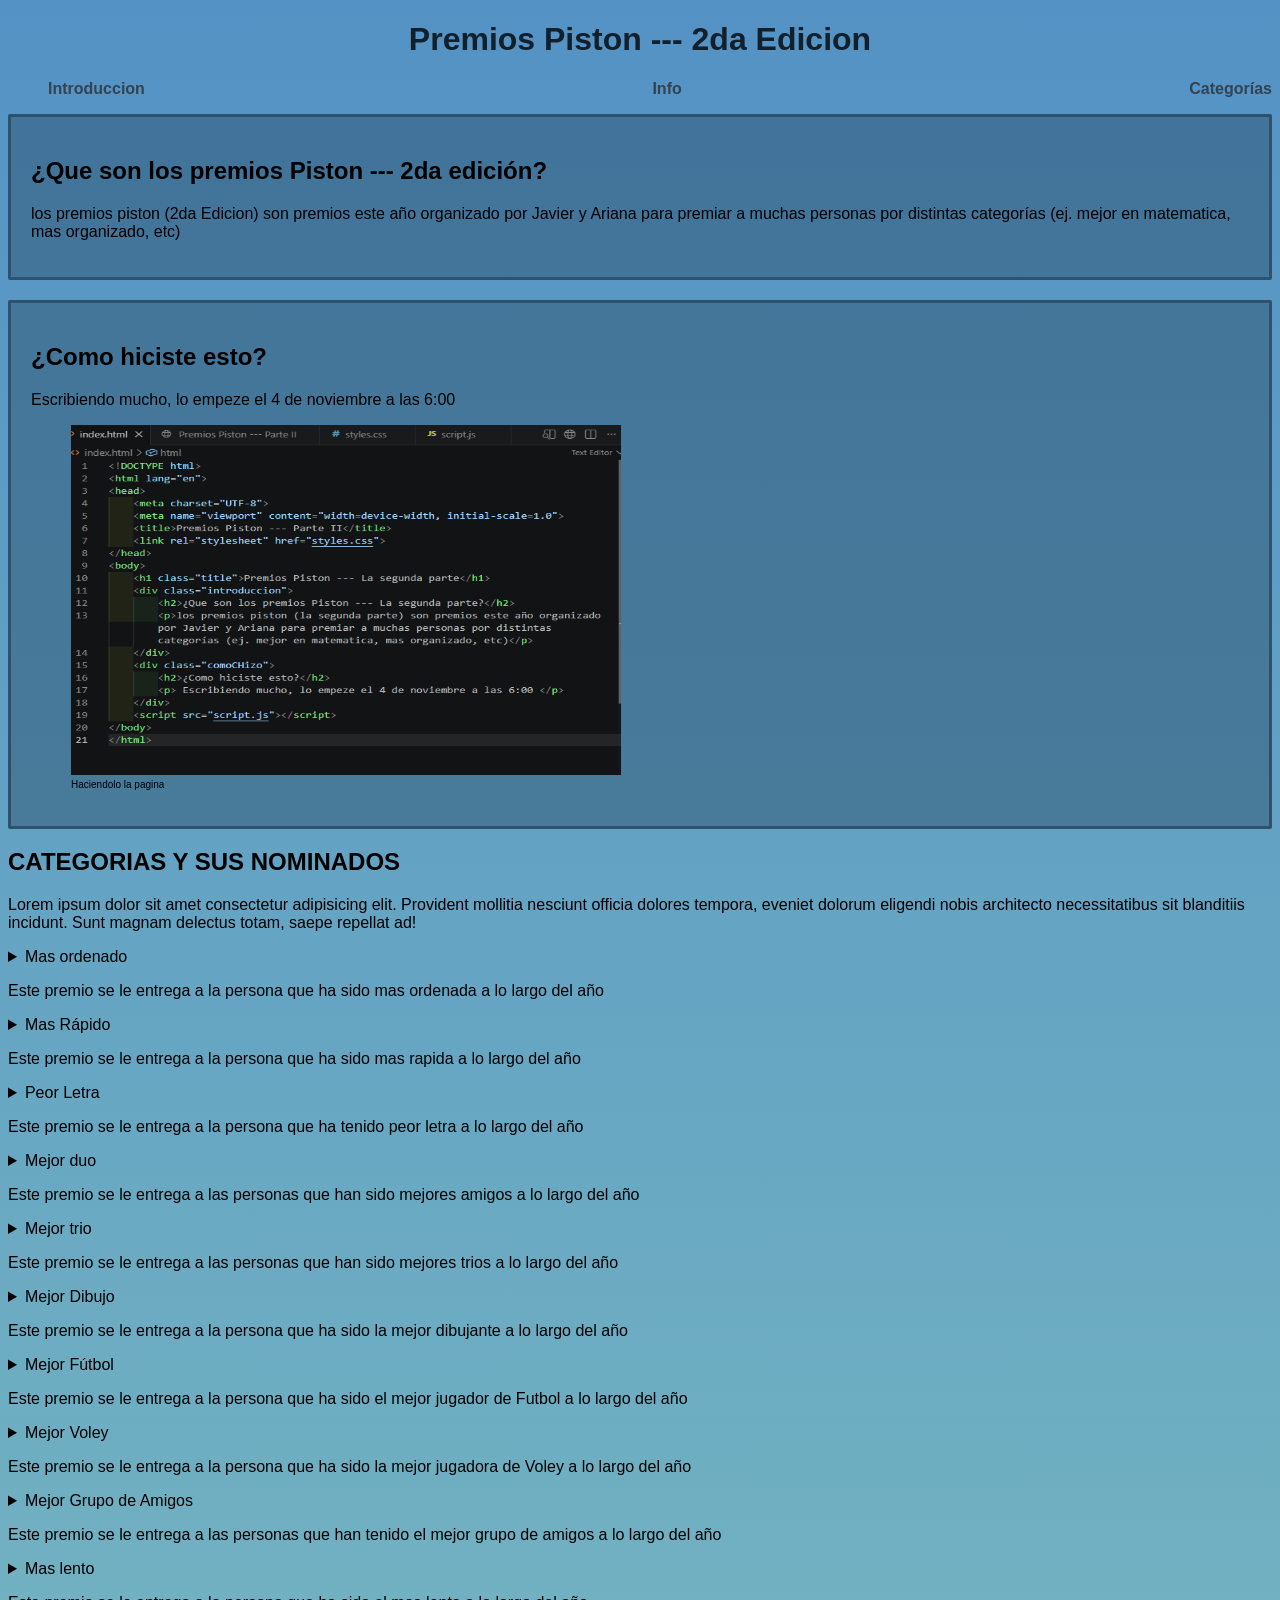
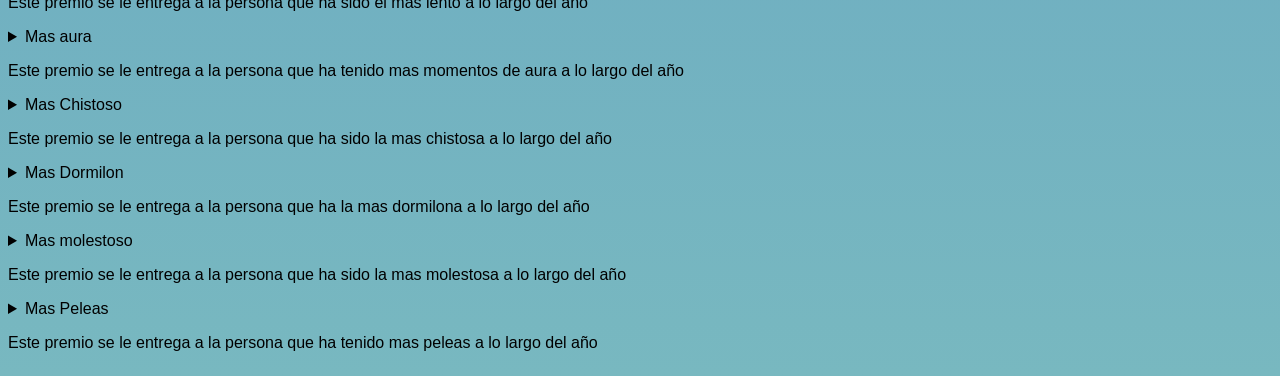
==== index.html @ 98aeb912 "Fix HTML encoding issues in index.html" ====
<!doctype html>
<html lang="en">
  <head>
    <meta charset="UTF-8" />
    <meta name="viewport" content="width=device-width", initial-scale=1.0" />
    <title>Premios Piston --- Parte II</title>
    <link rel="stylesheet" href="styles.css" />
  </head>
  <body>
    <header>
      <h1 class="title">Premios Piston --- 2da Edicion</h1>
      <nav>

    
    <ul class="menu">
      <li><a href="#intro" >Introduccion</a></li>
      <li><a href="#inDiv" >Info</a></li>
      <li><a href="#catNom" >Categorías</a></li>
    </ul>
  </nav>
  </header>
    <section class="introduccion" id="intro">
      <h2 class="subtitle">¿Que son los premios Piston --- 2da edición?</h2>
      <p>
        los premios piston (2da Edicion) son premios este año organizado por
        Javier y Ariana para premiar a muchas personas por distintas categorías
        (ej. mejor en matematica, mas organizado, etc)
      </p>
    </section>
    <section class="infoDiv" id="inDiv">
      <h2 class="subtitle">¿Como hiciste esto?</h2>
      <p>Escribiendo mucho, lo empeze el 4 de noviembre a las 6:00</p>
      <figure>
        <img
          src="fotos/foto1.png"
          width="550px"
          height="350px"
          loading="lazy"
        />
        <figcaption>Haciendolo la pagina</figcaption>
      </figure>
    </section>
    <h2 class="subtitle" id="catNom">CATEGORIAS Y SUS NOMINADOS</h2>
    <section class="categoriasNominados" >
      <p>
        Lorem ipsum dolor sit amet consectetur adipisicing elit. Provident
        mollitia nesciunt officia dolores tempora, eveniet dolorum eligendi
        nobis architecto necessitatibus sit blanditiis incidunt. Sunt magnam
        delectus totam, saepe repellat ad!
      </p>
      <details class="caja-desplegable">
        <summary>Mas ordenado<br> <p class="cajaDesc">Este premio se le entrega a la persona que ha sido mas ordenada a lo largo del año</p></summary>
        
        <div class="contenido-desplegable">
            <p>Nominados:</p>
            <ul>
                <li>Rafael</li>
                <li>Sofia</li>
                <li>Milena</li>
                <li>Fiorela</li>
                <li>Roberto</li>
            </ul>
        </div>
    </details>
    <details class="caja-desplegable">
        <summary>Mas Rápido<br> <p class="cajaDesc">Este premio se le entrega a la persona que ha sido mas rapida a lo largo del año</p></summary>
        
        <div class="contenido-desplegable">
            <p>Nominados:</p>
            <ul>
                <li>Angel (bala)</li>
                <li>Alvaro</li>
                <li>Sanchez</li>
                <li>Noli</li>
            </ul>
        </div>
    </details>
    <details class="caja-desplegable">
        <summary>Peor Letra<br> <p class="cajaDesc">Este premio se le entrega a la persona que ha tenido peor letra a lo largo del año</p></summary>
        
        <div class="contenido-desplegable">
            <p>Nominados:</p>
            <ul>
                <li>Alessando (chino)</li>
                <li>Tavo</li>
            </ul>
        </div>
    </details>
    <details class="caja-desplegable">
        <summary>Mejor duo<br> <p class="cajaDesc">Este premio se le entrega a las personas que han sido mejores amigos a lo largo del año</p></summary>
        
        <div class="contenido-desplegable">
            <p>Duos Nominados:</p>
            <ul>
                <li>Nicole y Kimberly</li>
                <li>Facundo (tengue) y Gallardo (bala)</li>
                <li>Roberto y Emmanuelle (noli)</li>
                <li>Alessandro (chino) y Alvaro</li>
                <li>ALessando y Gustavo (tavo)</li>
                <li>Roberto y Javier</li>
            </ul>
        </div>
    </details>
    <details class="caja-desplegable">
        <summary>Mejor trio<br> <p class="cajaDesc">Este premio se le entrega a las personas que han sido mejores trios a lo largo del año</p></summary>
        
        <div class="contenido-desplegable">
            <p>trios Nominados:</p>
            <ul>
                <li>Facundo (tengue), Gallardo (bala), y Javier (sigma)</li>
                <li>Gustavo (tavo), Vercelli (chongas) y Alessandro (chino)</li>
                <li>Emannuele (noli), Roberto y Javier</li>
                <li>Alessandro (chino) y Alvaro</li>
            </ul>
        </div>
    </details>
    <details class="caja-desplegable">
        <summary>Mejor Dibujo<br> <p class="cajaDesc">Este premio se le entrega a la persona que ha sido la mejor dibujante a lo largo del año</p></summary>
        
        <div class="contenido-desplegable">
            <p>Nominados:</p>
            <ul>
                <li>Sofia</li>
                <li>Emmanuelle (noli)</li>
                <li>Portal</li>
            </ul>
        </div>
    </details>
    <details class="caja-desplegable">
        <summary>Mejor Fútbol<br> <p class="cajaDesc">Este premio se le entrega a la persona que ha sido el mejor jugador de Futbol a lo largo del año</p></summary>
        
        <div class="contenido-desplegable">
            <p>Nominados:</p>
            <ul>
                <li>Alessando (chino)</li>
                <li>Alvaro</li>
                <li>D' Alessio</li>
                <li>Angel (bala)</li>
            </ul>
        </div>
    </details>
    <details class="caja-desplegable">
        <summary>Mejor Voley<br> <p class="cajaDesc">Este premio se le entrega a la persona que ha sido la mejor jugadora de Voley a lo largo del año</p></summary>
        
        <div class="contenido-desplegable">
            <p>Nominados:</p>
            <ul>
                <li>Adubell</li>
                <li>Fabian</li>
                <li>PLACEHOLDER (por añadir...)</li>
            </ul>
        </div>
    </details>
    <details class="caja-desplegable">
        <summary>Mejor Grupo de Amigos<br> <p class="cajaDesc">Este premio se le entrega a las personas que han tenido el mejor grupo de amigos a lo largo del año</p></summary>
        
        <div class="contenido-desplegable">
            <p>Grupos Nominados:</p>
            <ul>
                <li>Los tres y franco (facundo, gallardo, Javier y Franco)</li>
                <li>PLACEHOLDER (por añadir...)</li>
            </ul>
        </div>
    </details>
    <details class="caja-desplegable">
        <summary>Mas lento<br> <p class="cajaDesc">Este premio se le entrega a la persona que ha sido el mas lento a lo largo del año</p></summary>
        
        <div class="contenido-desplegable">
            <p>Nominados:</p>
            <ul>
                <li>Gustavo (tavo)</li>
                <li>Vercelli (chongas)</li>
            </ul>
        </div>
    </details>
    <details class="caja-desplegable">
        <summary>Mas aura<br> <p class="cajaDesc">Este premio se le entrega a la persona que ha tenido mas momentos de aura a lo largo del año</p></summary>
        
        <div class="contenido-desplegable">
            <p>Nominados:</p>
            <ul>
                <li>Nicole</li>
                <li>Facundo (tengue)</li>
                <li>Angel (bala)</li>
                <li>Javier</li>
            </ul>
        </div>
    </details>
    <details class="caja-desplegable">
        <summary>Mas Chistoso<br> <p class="cajaDesc">Este premio se le entrega a la persona que ha sido la mas chistosa a lo largo del año</p></summary>
        
        <div class="contenido-desplegable">
            <p>Nominados:</p>
            <ul>
                <li>Facundo</li>
                <li>Angel (bala)</li>
                <li>Chino</li>
                <li>Javier</li>
                <li>Noli</li>
            </ul>
        </div>
    </details>
    <details class="caja-desplegable">
        <summary>Mas Dormilon<br> <p class="cajaDesc">Este premio se le entrega a la persona que ha la mas dormilona a lo largo del año</p></summary>
        
        <div class="contenido-desplegable">
            <p>Nominados:</p>
            <ul>
                <li>Franco (keke)</li>
                <li>Coca</li>
                <li>Chino</li>
                <li>Alma</li>
            </ul>
        </div>
    </details>
    <details class="caja-desplegable">
        <summary>Mas molestoso<br> <p class="cajaDesc">Este premio se le entrega a la persona que ha sido la mas molestosa a lo largo del año</p></summary>
        
        <div class="contenido-desplegable">
            <p>Nominados:</p>
            <ul>
                <li>Javier</li>
                <li>D' Alessio</li>
                <li>Tavo</li>
            </ul>
        </div>
    </details>
    <details class="caja-desplegable">
        <summary>Mas Peleas<br> <p class="cajaDesc">Este premio se le entrega a la persona que ha tenido mas peleas a lo largo del año</p></summary>
        
        <div class="contenido-desplegable">
            <p>Nominados:</p>
            <ul>
                <li>Chino y tavo</li>
                <li>....</li>
            </ul>
        </div>
    </details>
    </section>
    <script src="script.js"></script>
  </body>
</html>
---- styles.css ----
body {
    background: linear-gradient(#5492c5, #78b8c0);
        font-family: sans-serif;
}

h1 {
    color: #12202b;
    text-align: center;
}


.introduccion {
    background-color:#32587788 ;
    padding: 20px;
    border: #2e526d solid 3px;
    border-radius: 2px;
}

.infoDiv {
    background-color:#32587788 ;
    padding: 20px;
    border: #2e526d solid 3px;
    border-radius: 2px;
    margin-top: 20px;
}

.infoDiv * figcaption {
    font-size: 10px;
}

.subtitle {
    font-weight:800;
}

.menu, a {
    display: flex;
    justify-content: space-between;
    text-decoration: none;
    list-style: none;
    color: #334350;
    font-weight: 700;
}
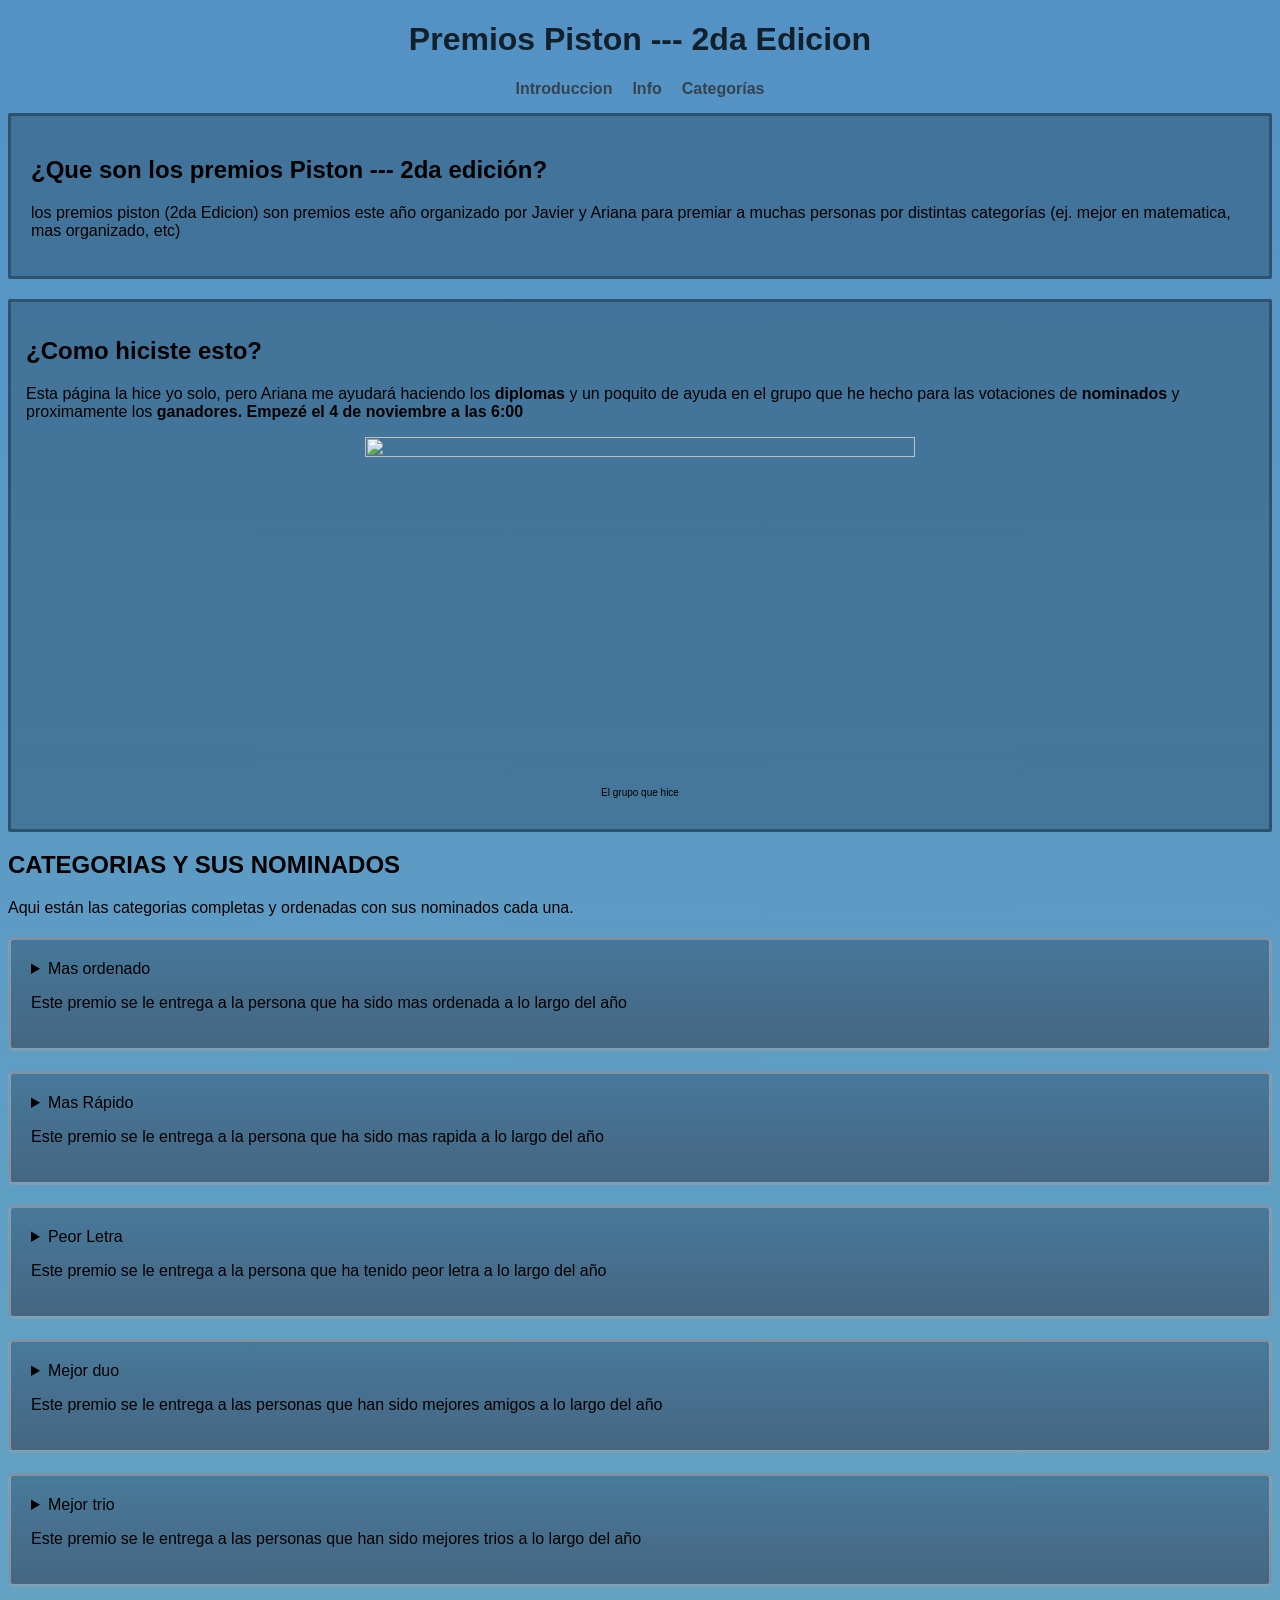
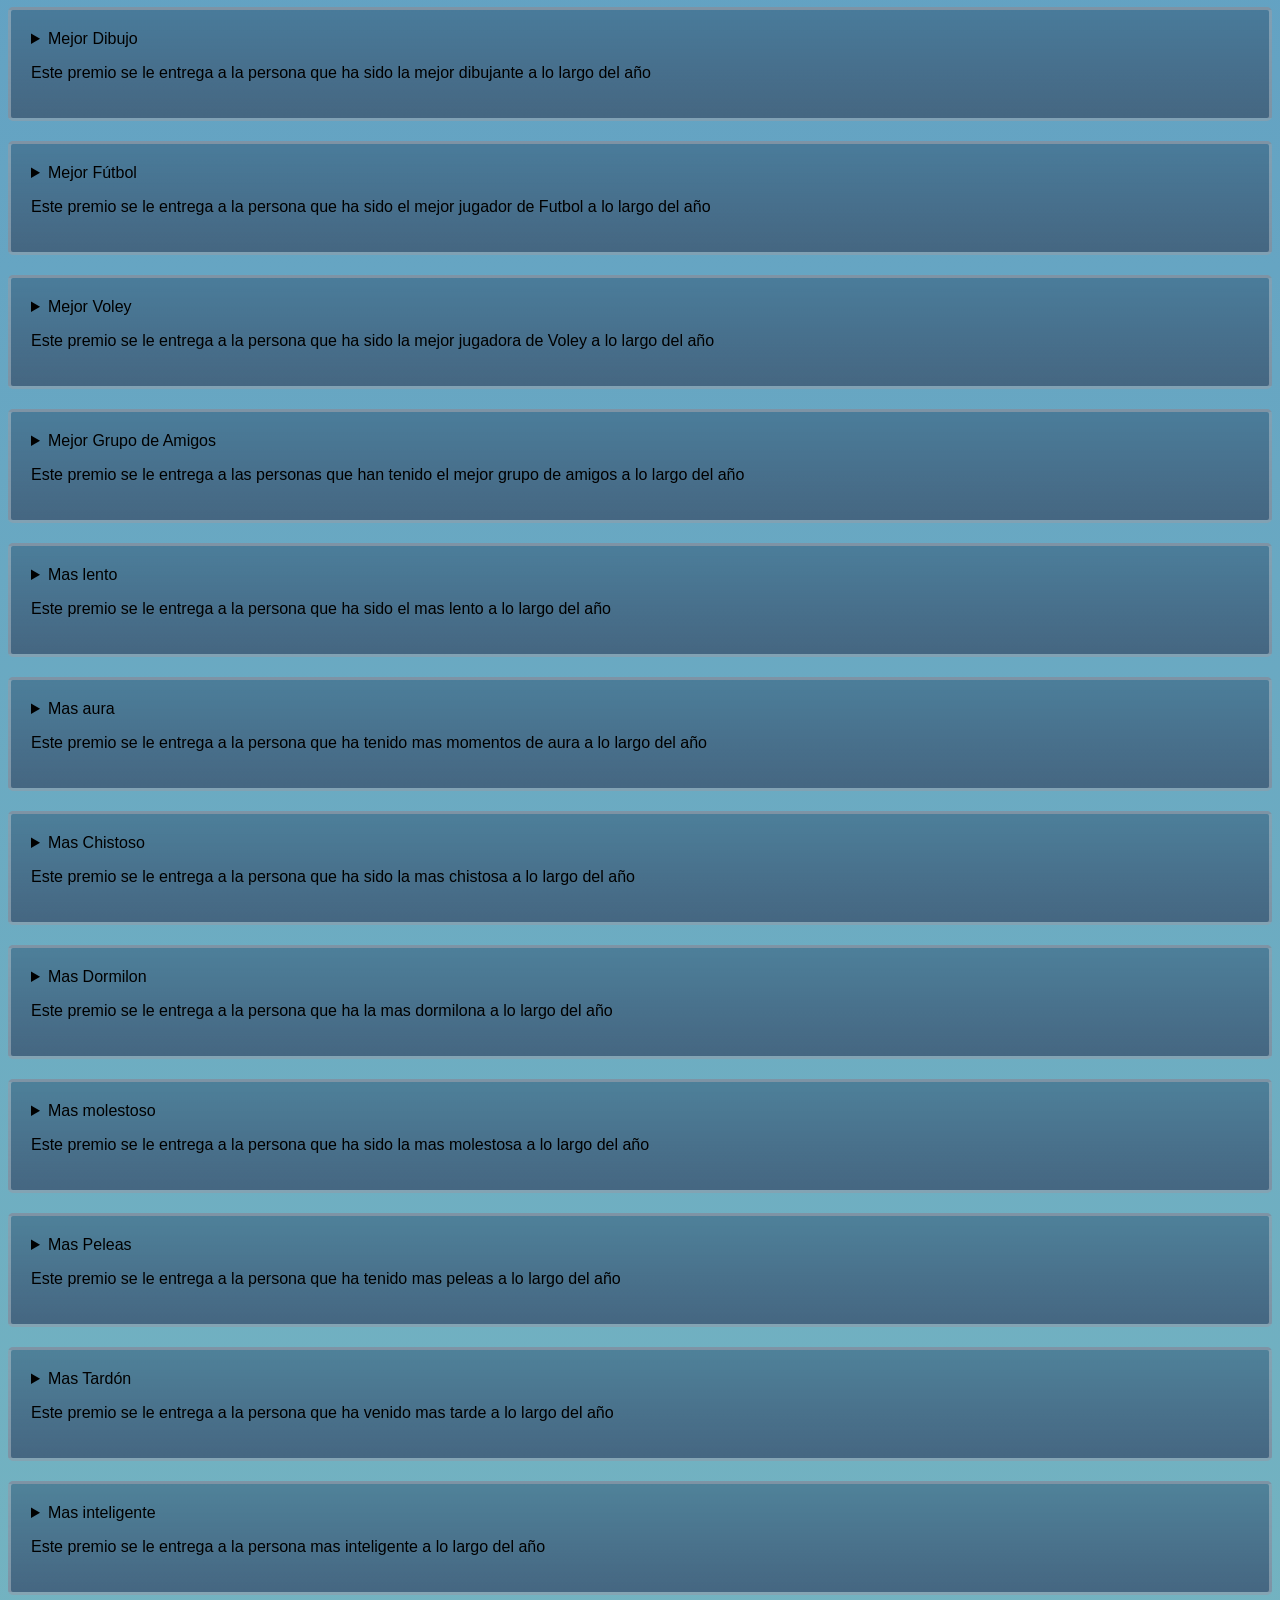
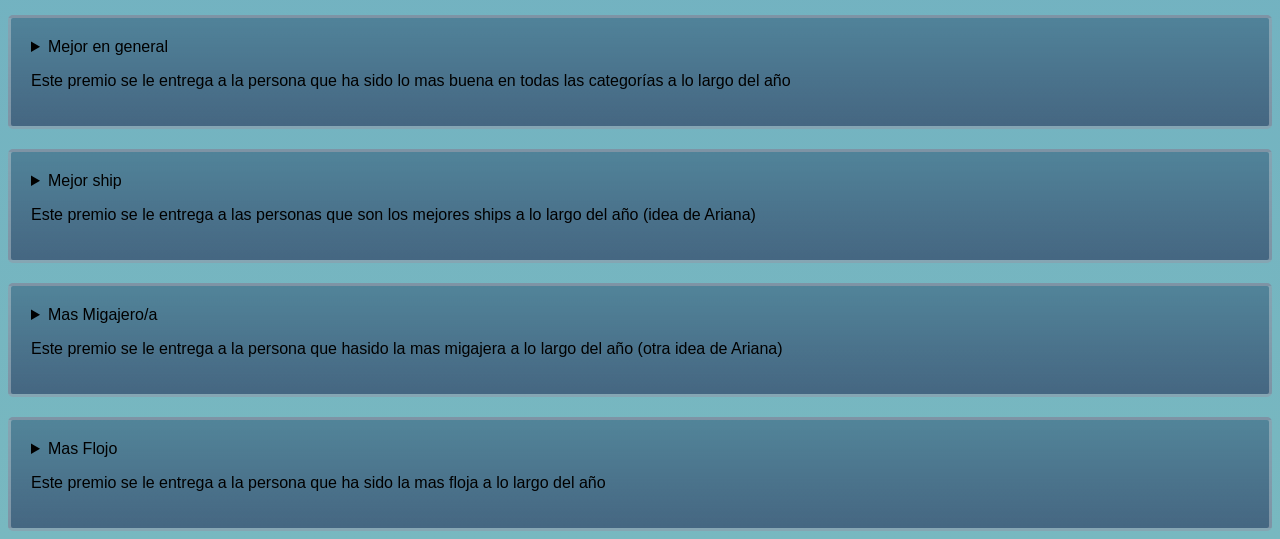
==== commit a176613f: "Expand HTML structure for awards and nominees The HTML structure has been significantly expanded to " ====
--- a/index.html
+++ b/index.html
@@ -2,23 +2,20 @@
 <html lang="en">
   <head>
     <meta charset="UTF-8" />
-    <meta name="viewport" content="width=device-width", initial-scale=1.0" />
+    <meta name="viewport" content="width=device-width, initial-scale=1.0" />
     <title>Premios Piston --- Parte II</title>
     <link rel="stylesheet" href="styles.css" />
   </head>
   <body>
     <header>
-      <h1 class="title">Premios Piston --- 2da Edicion</h1>
+      <h1 class="title">Premios Piston --- 2da Edicion</h1>    </header>
       <nav>
-
-    
-    <ul class="menu">
-      <li><a href="#intro" >Introduccion</a></li>
-      <li><a href="#inDiv" >Info</a></li>
-      <li><a href="#catNom" >Categorías</a></li>
-    </ul>
-  </nav>
-  </header>
+        <ul class="menu">
+          <li><a href="#intro">Introduccion</a></li>
+          <li><a href="#inDiv">Info</a></li>
+          <li><a href="#catNom">Categorías</a></li>
+        </ul>
+      </nav>
     <section class="introduccion" id="intro">
       <h2 class="subtitle">¿Que son los premios Piston --- 2da edición?</h2>
       <p>
@@ -29,213 +26,429 @@
     </section>
     <section class="infoDiv" id="inDiv">
       <h2 class="subtitle">¿Como hiciste esto?</h2>
-      <p>Escribiendo mucho, lo empeze el 4 de noviembre a las 6:00</p>
+      <p>
+        Esta página la hice yo solo, pero Ariana me ayudará haciendo los
+        <strong>diplomas</strong> y un poquito de ayuda en el grupo que he hecho
+        para las votaciones de <strong>nominados</strong> y proximamente los
+        <strong>ganadores. Empezé el 4 de noviembre a las 6:00</strong>
+      </p>
       <figure>
         <img
-          src="fotos/foto1.png"
+          src="fotos/fotoWasap.png"
           width="550px"
           height="350px"
           loading="lazy"
         />
-        <figcaption>Haciendolo la pagina</figcaption>
+        <figcaption>El grupo que hice</figcaption>
       </figure>
     </section>
     <h2 class="subtitle" id="catNom">CATEGORIAS Y SUS NOMINADOS</h2>
-    <section class="categoriasNominados" >
+    <section class="categoriasNominados">
       <p>
-        Lorem ipsum dolor sit amet consectetur adipisicing elit. Provident
-        mollitia nesciunt officia dolores tempora, eveniet dolorum eligendi
-        nobis architecto necessitatibus sit blanditiis incidunt. Sunt magnam
-        delectus totam, saepe repellat ad!
+        Aqui están las categorias completas y ordenadas con sus nominados cada
+        una.
       </p>
       <details class="caja-desplegable">
-        <summary>Mas ordenado<br> <p class="cajaDesc">Este premio se le entrega a la persona que ha sido mas ordenada a lo largo del año</p></summary>
-        
-        <div class="contenido-desplegable">
-            <p>Nominados:</p>
-            <ul>
-                <li>Rafael</li>
-                <li>Sofia</li>
-                <li>Milena</li>
-                <li>Fiorela</li>
-                <li>Roberto</li>
-            </ul>
-        </div>
-    </details>
-    <details class="caja-desplegable">
-        <summary>Mas Rápido<br> <p class="cajaDesc">Este premio se le entrega a la persona que ha sido mas rapida a lo largo del año</p></summary>
-        
-        <div class="contenido-desplegable">
-            <p>Nominados:</p>
-            <ul>
-                <li>Angel (bala)</li>
-                <li>Alvaro</li>
-                <li>Sanchez</li>
-                <li>Noli</li>
-            </ul>
-        </div>
-    </details>
-    <details class="caja-desplegable">
-        <summary>Peor Letra<br> <p class="cajaDesc">Este premio se le entrega a la persona que ha tenido peor letra a lo largo del año</p></summary>
-        
-        <div class="contenido-desplegable">
-            <p>Nominados:</p>
-            <ul>
-                <li>Alessando (chino)</li>
-                <li>Tavo</li>
-            </ul>
-        </div>
-    </details>
-    <details class="caja-desplegable">
-        <summary>Mejor duo<br> <p class="cajaDesc">Este premio se le entrega a las personas que han sido mejores amigos a lo largo del año</p></summary>
-        
-        <div class="contenido-desplegable">
-            <p>Duos Nominados:</p>
-            <ul>
-                <li>Nicole y Kimberly</li>
-                <li>Facundo (tengue) y Gallardo (bala)</li>
-                <li>Roberto y Emmanuelle (noli)</li>
-                <li>Alessandro (chino) y Alvaro</li>
-                <li>ALessando y Gustavo (tavo)</li>
-                <li>Roberto y Javier</li>
-            </ul>
-        </div>
-    </details>
-    <details class="caja-desplegable">
-        <summary>Mejor trio<br> <p class="cajaDesc">Este premio se le entrega a las personas que han sido mejores trios a lo largo del año</p></summary>
-        
-        <div class="contenido-desplegable">
-            <p>trios Nominados:</p>
-            <ul>
-                <li>Facundo (tengue), Gallardo (bala), y Javier (sigma)</li>
-                <li>Gustavo (tavo), Vercelli (chongas) y Alessandro (chino)</li>
-                <li>Emannuele (noli), Roberto y Javier</li>
-                <li>Alessandro (chino) y Alvaro</li>
-            </ul>
-        </div>
-    </details>
-    <details class="caja-desplegable">
-        <summary>Mejor Dibujo<br> <p class="cajaDesc">Este premio se le entrega a la persona que ha sido la mejor dibujante a lo largo del año</p></summary>
-        
-        <div class="contenido-desplegable">
-            <p>Nominados:</p>
-            <ul>
-                <li>Sofia</li>
-                <li>Emmanuelle (noli)</li>
-                <li>Portal</li>
-            </ul>
-        </div>
-    </details>
-    <details class="caja-desplegable">
-        <summary>Mejor Fútbol<br> <p class="cajaDesc">Este premio se le entrega a la persona que ha sido el mejor jugador de Futbol a lo largo del año</p></summary>
-        
-        <div class="contenido-desplegable">
-            <p>Nominados:</p>
-            <ul>
-                <li>Alessando (chino)</li>
-                <li>Alvaro</li>
-                <li>D' Alessio</li>
-                <li>Angel (bala)</li>
-            </ul>
-        </div>
-    </details>
-    <details class="caja-desplegable">
-        <summary>Mejor Voley<br> <p class="cajaDesc">Este premio se le entrega a la persona que ha sido la mejor jugadora de Voley a lo largo del año</p></summary>
-        
-        <div class="contenido-desplegable">
-            <p>Nominados:</p>
-            <ul>
-                <li>Adubell</li>
-                <li>Fabian</li>
-                <li>PLACEHOLDER (por añadir...)</li>
-            </ul>
-        </div>
-    </details>
-    <details class="caja-desplegable">
-        <summary>Mejor Grupo de Amigos<br> <p class="cajaDesc">Este premio se le entrega a las personas que han tenido el mejor grupo de amigos a lo largo del año</p></summary>
-        
-        <div class="contenido-desplegable">
-            <p>Grupos Nominados:</p>
-            <ul>
-                <li>Los tres y franco (facundo, gallardo, Javier y Franco)</li>
-                <li>PLACEHOLDER (por añadir...)</li>
-            </ul>
-        </div>
-    </details>
-    <details class="caja-desplegable">
-        <summary>Mas lento<br> <p class="cajaDesc">Este premio se le entrega a la persona que ha sido el mas lento a lo largo del año</p></summary>
-        
-        <div class="contenido-desplegable">
-            <p>Nominados:</p>
-            <ul>
-                <li>Gustavo (tavo)</li>
-                <li>Vercelli (chongas)</li>
-            </ul>
-        </div>
-    </details>
-    <details class="caja-desplegable">
-        <summary>Mas aura<br> <p class="cajaDesc">Este premio se le entrega a la persona que ha tenido mas momentos de aura a lo largo del año</p></summary>
-        
-        <div class="contenido-desplegable">
-            <p>Nominados:</p>
-            <ul>
-                <li>Nicole</li>
-                <li>Facundo (tengue)</li>
-                <li>Angel (bala)</li>
-                <li>Javier</li>
-            </ul>
-        </div>
-    </details>
-    <details class="caja-desplegable">
-        <summary>Mas Chistoso<br> <p class="cajaDesc">Este premio se le entrega a la persona que ha sido la mas chistosa a lo largo del año</p></summary>
-        
-        <div class="contenido-desplegable">
-            <p>Nominados:</p>
-            <ul>
-                <li>Facundo</li>
-                <li>Angel (bala)</li>
-                <li>Chino</li>
-                <li>Javier</li>
-                <li>Noli</li>
-            </ul>
-        </div>
-    </details>
-    <details class="caja-desplegable">
-        <summary>Mas Dormilon<br> <p class="cajaDesc">Este premio se le entrega a la persona que ha la mas dormilona a lo largo del año</p></summary>
-        
-        <div class="contenido-desplegable">
-            <p>Nominados:</p>
-            <ul>
-                <li>Franco (keke)</li>
-                <li>Coca</li>
-                <li>Chino</li>
-                <li>Alma</li>
-            </ul>
-        </div>
-    </details>
-    <details class="caja-desplegable">
-        <summary>Mas molestoso<br> <p class="cajaDesc">Este premio se le entrega a la persona que ha sido la mas molestosa a lo largo del año</p></summary>
-        
-        <div class="contenido-desplegable">
-            <p>Nominados:</p>
-            <ul>
-                <li>Javier</li>
-                <li>D' Alessio</li>
-                <li>Tavo</li>
-            </ul>
-        </div>
-    </details>
-    <details class="caja-desplegable">
-        <summary>Mas Peleas<br> <p class="cajaDesc">Este premio se le entrega a la persona que ha tenido mas peleas a lo largo del año</p></summary>
-        
-        <div class="contenido-desplegable">
-            <p>Nominados:</p>
-            <ul>
-                <li>Chino y tavo</li>
-                <li>....</li>
-            </ul>
-        </div>
-    </details>
+        <summary>
+          Mas ordenado<br />
+          <p class="cajaDesc">
+            Este premio se le entrega a la persona que ha sido mas ordenada a lo
+            largo del año
+          </p>
+        </summary>
+
+        <div class="contenido-desplegable">
+          <p class="nomSub">Nominados:</p>
+          <ul>
+            <li>Rafael</li>
+            <li>Sofia</li>
+            <li>Milena</li>
+            <li>Fiorela</li>
+            <li>Roberto</li>
+          </ul>
+        </div>
+      </details>
+      <details class="caja-desplegable">
+        <summary>
+          Mas Rápido<br />
+          <p class="cajaDesc">
+            Este premio se le entrega a la persona que ha sido mas rapida a lo
+            largo del año
+          </p>
+        </summary>
+
+        <div class="contenido-desplegable">
+          <p class="nomSub">Nominados:</p>
+          <ul>
+            <li>Angel (bala)</li>
+            <li>Alvaro</li>
+            <li>Sanchez</li>
+            <li>Noli</li>
+          </ul>
+        </div>
+      </details>
+      <details class="caja-desplegable">
+        <summary>
+          Peor Letra<br />
+          <p class="cajaDesc">
+            Este premio se le entrega a la persona que ha tenido peor letra a lo
+            largo del año
+          </p>
+        </summary>
+
+        <div class="contenido-desplegable">
+          <p class="nomSub">Nominados:</p>
+          <ul>
+            <li>Alessando (chino)</li>
+            <li>Tavo</li>
+          </ul>
+        </div>
+      </details>
+      <details class="caja-desplegable">
+        <summary>
+          Mejor duo<br />
+          <p class="cajaDesc">
+            Este premio se le entrega a las personas que han sido mejores amigos
+            a lo largo del año
+          </p>
+        </summary>
+
+        <div class="contenido-desplegable">
+          <p class="nomSub">Duos Nominados:</p>
+          <ul>
+            <li>Nicole y Kimberly</li>
+            <li>Facundo (tengue) y Gallardo (bala)</li>
+            <li>Roberto y Emmanuelle (noli)</li>
+            <li>Alessandro (chino) y Alvaro</li>
+            <li>ALessando y Gustavo (tavo)</li>
+            <li>Roberto y Javier</li>
+          </ul>
+        </div>
+      </details>
+      <details class="caja-desplegable">
+        <summary>
+          Mejor trio<br />
+          <p class="cajaDesc">
+            Este premio se le entrega a las personas que han sido mejores trios
+            a lo largo del año
+          </p>
+        </summary>
+
+        <div class="contenido-desplegable">
+          <p class="nomSub">trios Nominados:</p>
+          <ul>
+            <li>Facundo (tengue), Gallardo (bala), y Javier (sigma)</li>
+            <li>Gustavo (tavo), Vercelli (chongas) y Alessandro (chino)</li>
+            <li>Emannuele (noli), Roberto y Javier</li>
+            <li>Alessandro (chino) y Alvaro</li>
+          </ul>
+        </div>
+      </details>
+      <details class="caja-desplegable">
+        <summary>
+          Mejor Dibujo<br />
+          <p class="cajaDesc">
+            Este premio se le entrega a la persona que ha sido la mejor
+            dibujante a lo largo del año
+          </p>
+        </summary>
+
+        <div class="contenido-desplegable">
+          <p class="nomSub">Nominados:</p>
+          <ul>
+            <li>Sofia</li>
+            <li>Emmanuelle (noli)</li>
+            <li>Portal</li>
+          </ul>
+        </div>
+      </details>
+      <details class="caja-desplegable">
+        <summary>
+          Mejor Fútbol<br />
+          <p class="cajaDesc">
+            Este premio se le entrega a la persona que ha sido el mejor jugador
+            de Futbol a lo largo del año
+          </p>
+        </summary>
+
+        <div class="contenido-desplegable">
+          <p class="nomSub">Nominados:</p>
+          <ul>
+            <li>Alessando (chino)</li>
+            <li>Alvaro</li>
+            <li>D' Alessio</li>
+            <li>Angel (bala)</li>
+          </ul>
+        </div>
+      </details>
+      <details class="caja-desplegable">
+        <summary>
+          Mejor Voley<br />
+          <p class="cajaDesc">
+            Este premio se le entrega a la persona que ha sido la mejor jugadora
+            de Voley a lo largo del año
+          </p>
+        </summary>
+
+        <div class="contenido-desplegable">
+          <p class="nomSub">Nominados:</p>
+          <ul>
+            <li>Adubell</li>
+            <li>Fabian</li>
+            <li>PLACEHOLDER (por añadir...)</li>
+          </ul>
+        </div>
+      </details>
+      <details class="caja-desplegable">
+        <summary>
+          Mejor Grupo de Amigos<br />
+          <p class="cajaDesc">
+            Este premio se le entrega a las personas que han tenido el mejor
+            grupo de amigos a lo largo del año
+          </p>
+        </summary>
+
+        <div class="contenido-desplegable">
+          <p class="nomSub">Grupos Nominados:</p>
+          <ul>
+            <li>Los tres y franco (facundo, gallardo, Javier y Franco)</li>
+            <li>PLACEHOLDER (por añadir...)</li>
+          </ul>
+        </div>
+      </details>
+      <details class="caja-desplegable">
+        <summary>
+          Mas lento<br />
+          <p class="cajaDesc">
+            Este premio se le entrega a la persona que ha sido el mas lento a lo
+            largo del año
+          </p>
+        </summary>
+
+        <div class="contenido-desplegable">
+          <p class="nomSub">Nominados:</p>
+          <ul>
+            <li>Gustavo (tavo)</li>
+            <li>Vercelli (chongas)</li>
+          </ul>
+        </div>
+      </details>
+      <details class="caja-desplegable">
+        <summary>
+          Mas aura<br />
+          <p class="cajaDesc">
+            Este premio se le entrega a la persona que ha tenido mas momentos de
+            aura a lo largo del año
+          </p>
+        </summary>
+
+        <div class="contenido-desplegable">
+          <p class="nomSub">Nominados:</p>
+          <ul>
+            <li>Nicole</li>
+            <li>Facundo (tengue)</li>
+            <li>Angel (bala)</li>
+            <li>Javier</li>
+          </ul>
+        </div>
+      </details>
+      <details class="caja-desplegable">
+        <summary>
+          Mas Chistoso<br />
+          <p class="cajaDesc">
+            Este premio se le entrega a la persona que ha sido la mas chistosa a
+            lo largo del año
+          </p>
+        </summary>
+
+        <div class="contenido-desplegable">
+          <p class="nomSub">Nominados:</p>
+          <ul>
+            <li>Facundo</li>
+            <li>Angel (bala)</li>
+            <li>Chino</li>
+            <li>Javier</li>
+            <li>Noli</li>
+          </ul>
+        </div>
+      </details>
+      <details class="caja-desplegable">
+        <summary>
+          Mas Dormilon<br />
+          <p class="cajaDesc">
+            Este premio se le entrega a la persona que ha la mas dormilona a lo
+            largo del año
+          </p>
+        </summary>
+
+        <div class="contenido-desplegable">
+          <p class="nomSub">Nominados:</p>
+          <ul>
+            <li>Franco (keke)</li>
+            <li>Coca</li>
+            <li>Chino</li>
+            <li>Alma</li>
+          </ul>
+        </div>
+      </details>
+      <details class="caja-desplegable">
+        <summary>
+          Mas molestoso<br />
+          <p class="cajaDesc">
+            Este premio se le entrega a la persona que ha sido la mas molestosa
+            a lo largo del año
+          </p>
+        </summary>
+
+        <div class="contenido-desplegable">
+          <p class="nomSub">Nominados:</p>
+          <ul>
+            <li>Javier</li>
+            <li>D' Alessio</li>
+          </ul>
+        </div>
+      </details>
+      <details class="caja-desplegable">
+        <summary>
+          Mas Peleas<br />
+          <p class="cajaDesc">
+            Este premio se le entrega a la persona que ha tenido mas peleas a lo
+            largo del año
+          </p>
+        </summary>
+
+        <div class="contenido-desplegable">
+          <p class="nomSub">Nominados:</p>
+          <ul>
+            <li>Chino y tavo</li>
+            <li>....</li>
+          </ul>
+        </div>
+      </details>
+      <details class="caja-desplegable">
+        <summary>
+          Mas Tardón<br />
+          <p class="cajaDesc">
+            Este premio se le entrega a la persona que ha venido mas tarde a lo
+            largo del año
+          </p>
+        </summary>
+
+        <div class="contenido-desplegable">
+          <p class="nomSub">Nominados:</p>
+          <ul>
+            <li>Nicole</li>
+            <li>Luana</li>
+          </ul>
+        </div>
+      </details>
+
+      <details class="caja-desplegable">
+        <summary>
+          Mas inteligente<br />
+          <p class="cajaDesc">
+            Este premio se le entrega a la persona mas inteligente a lo
+            largo del año
+          </p>
+        </summary>
+
+        <div class="contenido-desplegable">
+          <p class="nomSub">Nominados:</p>
+          <ul>
+            <li>Facundo</li>
+            <li>Fiorela</li>
+            <li>Rafael</li>
+            <li>Milena</li>
+            <li>Javier</li>
+          </ul>
+        </div>
+      </details>
+
+      <details class="caja-desplegable">
+        <summary>
+          Mejor en general<br />
+          <p class="cajaDesc">
+            Este premio se le entrega a la persona que ha sido lo mas buena en todas las categorías a lo
+            largo del año
+          </p>
+        </summary>
+
+        <div class="contenido-desplegable">
+          <p class="nomSub">Nominados:</p>
+          <ul>
+            <li>Fiorela</li>
+            <li>Rafael</li>
+            <li>Angel (bala)</li>
+            <li>Facundo</li>
+            <li>Milena</li>
+            <li>Roberto</li>
+            <li>Noli</li>
+            <li>Chongas</li>
+            <li>Chino</li>
+            <li>Javier</li>
+            <li>Alma</li>
+          </ul>
+        </div>
+      </details>
+
+      <details class="caja-desplegable">
+        <summary>
+          Mejor ship<br />
+          <p class="cajaDesc">
+            Este premio se le entrega a las personas que son los mejores ships a lo
+            largo del año (idea de Ariana)
+          </p>
+        </summary>
+
+        <div class="contenido-desplegable">
+          <p class="nomSub">Nominados:</p>
+          <ul>
+            <li>Javier y Nicole</li>
+            <li>Alma y Tavo</li>
+            <li>Franco y Estrella</li>
+            <li>Fiorela y Bala</li>
+          </ul>
+        </div>
+      </details>
+
+      <details class="caja-desplegable">
+        <summary>
+          Mas Migajero/a<br />
+          <p class="cajaDesc">
+            Este premio se le entrega a la persona que hasido la mas migajera a lo
+            largo del año (otra idea de Ariana)
+          </p>
+        </summary>
+
+        <div class="contenido-desplegable">
+          <p class="nomSub">Nominados:</p>
+          <ul>
+            <li>Ariana</li>
+            <li>Alvaro</li>
+            <li>Bala</li>
+          </ul>
+        </div>
+      </details>
+
+      <details class="caja-desplegable">
+        <summary>
+          Mas Flojo<br />
+          <p class="cajaDesc">
+            Este premio se le entrega a la persona que ha sido la mas floja a lo
+            largo del año
+          </p>
+        </summary>
+
+        <div class="contenido-desplegable">
+          <p class="nomSub">Nominados:</p>
+          <ul>
+            <li>Nicole</li>
+            <li>Coca</li>
+            <li>Franco</li>
+            <li>Tavo</li>
+          </ul>
+        </div>
+      </details>
     </section>
     <script src="script.js"></script>
   </body>
--- a/styles.css
+++ b/styles.css
@@ -18,11 +18,16 @@
 
 .infoDiv {
     background-color:#32587788 ;
-    padding: 20px;
+    padding: 15px;
     border: #2e526d solid 3px;
     border-radius: 2px;
     margin-top: 20px;
 }
+
+.infoDiv figure {
+    text-align: center;
+}
+
 
 .infoDiv * figcaption {
     font-size: 10px;
@@ -34,9 +39,31 @@
 
 .menu, a {
     display: flex;
-    justify-content: space-between;
     text-decoration: none;
     list-style: none;
     color: #334350;
     font-weight: 700;
 }
+
+.menu {
+    display: flex;
+    justify-content:center;
+    flex-wrap: wrap;
+    gap: 20px;
+    padding: 0;
+    margin: 15px 0;
+}
+
+img {
+    max-inline-size: 100%;
+    block-size: auto;
+}
+
+.caja-desplegable {
+    padding: 20px;
+    background: linear-gradient(#32587788, #456681);
+    border: #e2e2e25d, solid, 3px;
+    border-radius: 5px;
+    margin-top: 20px;
+}
+
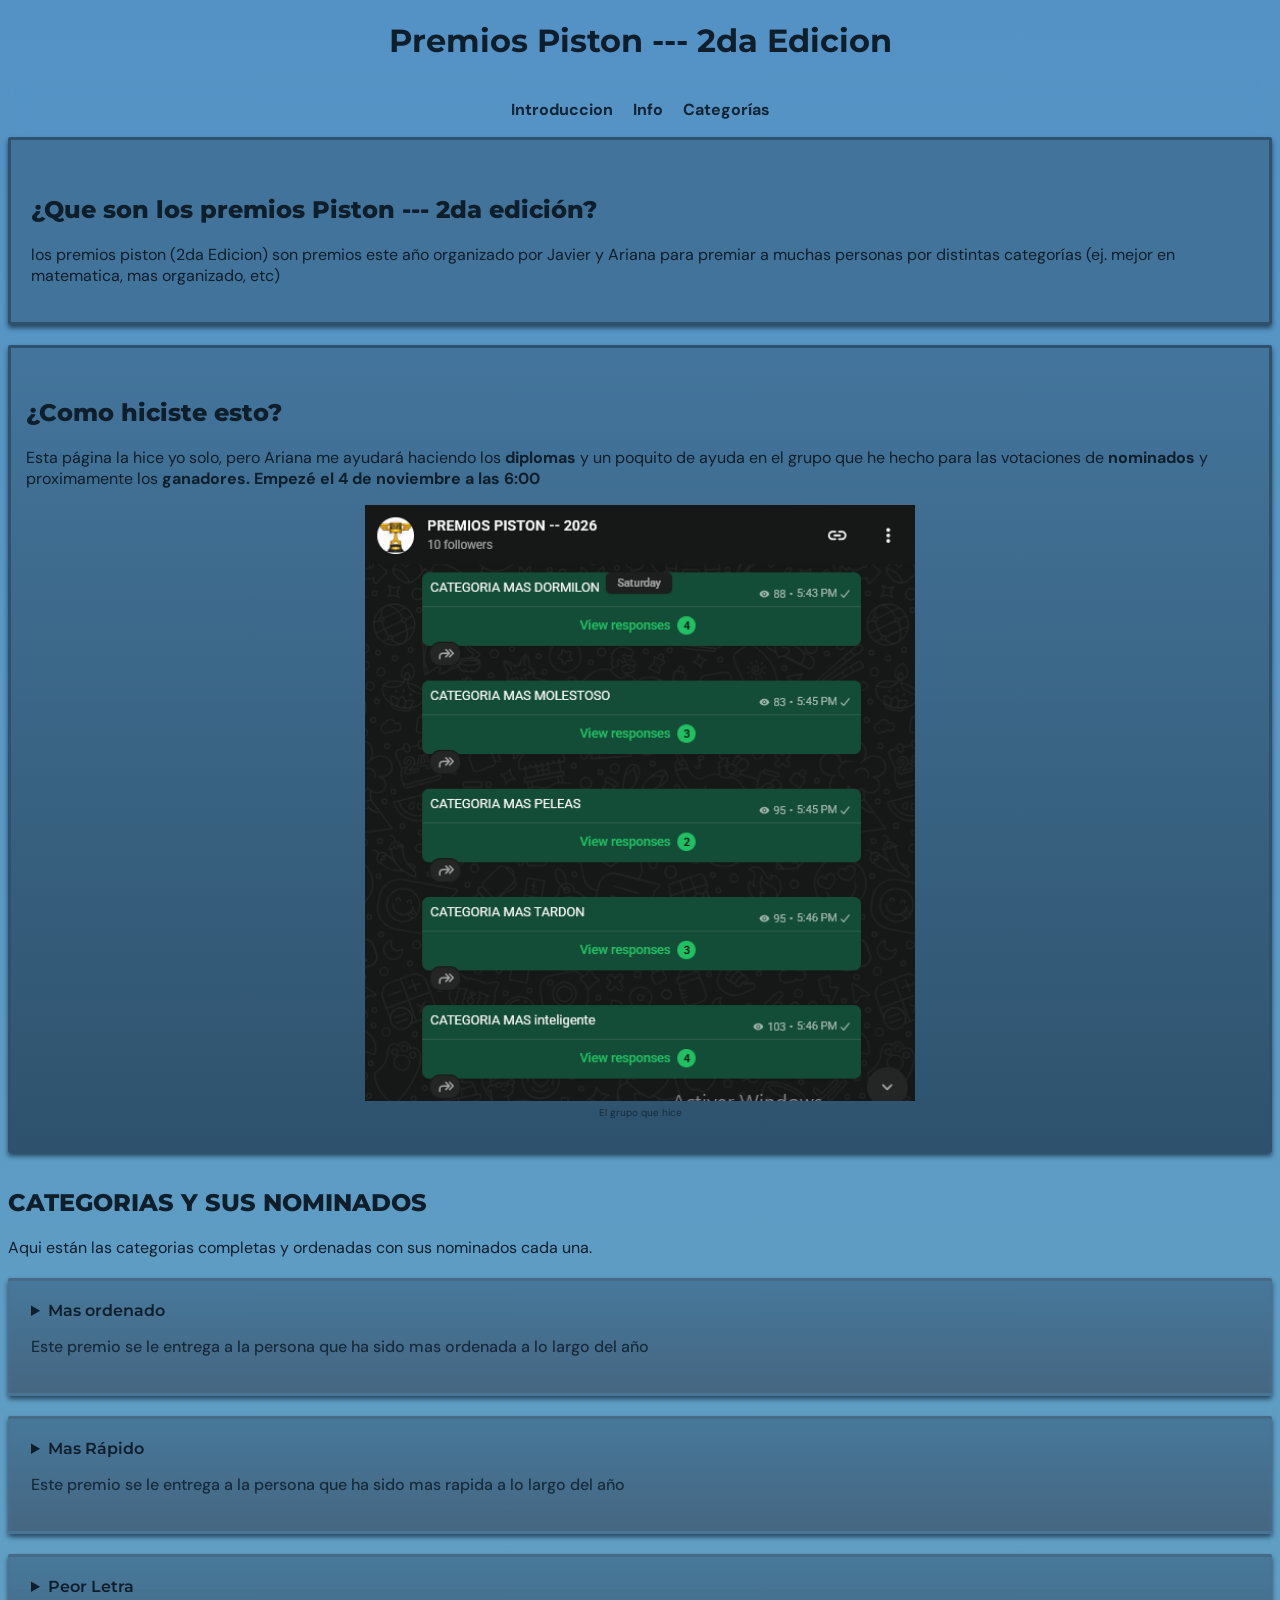
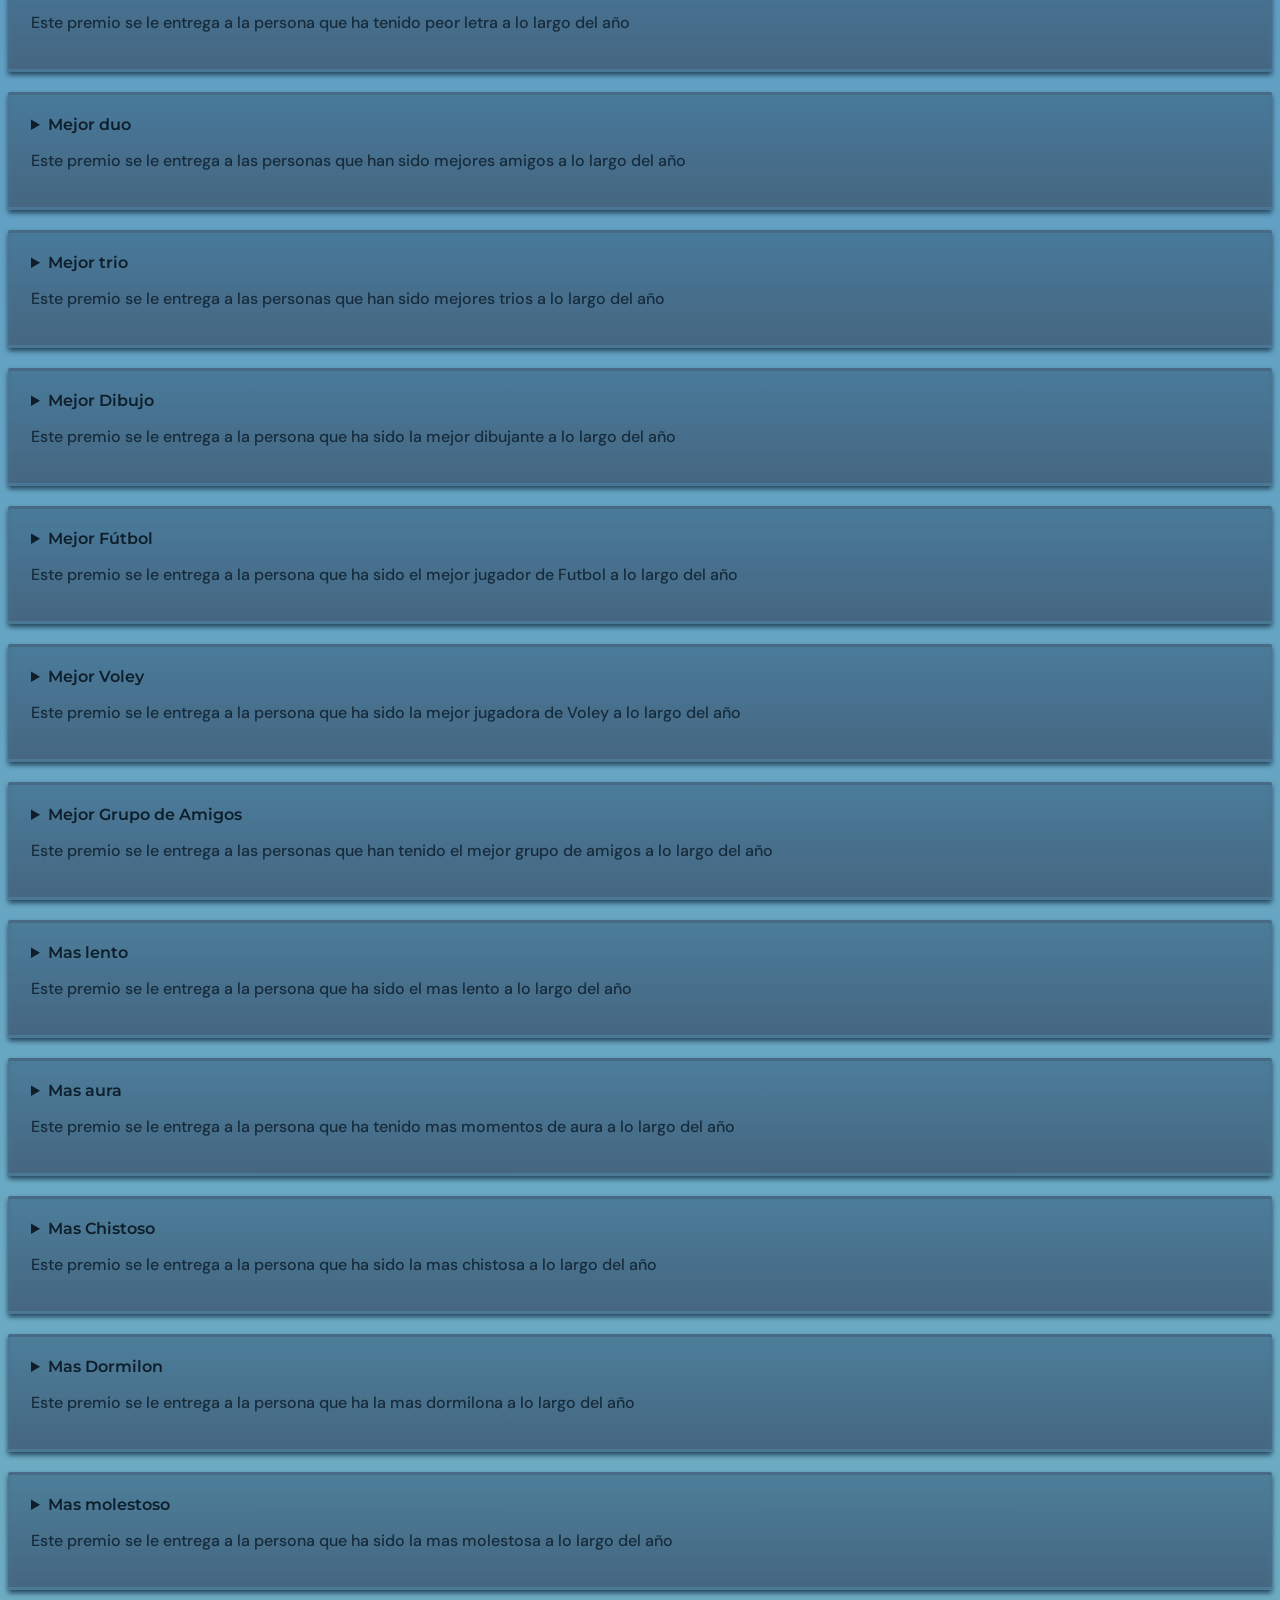
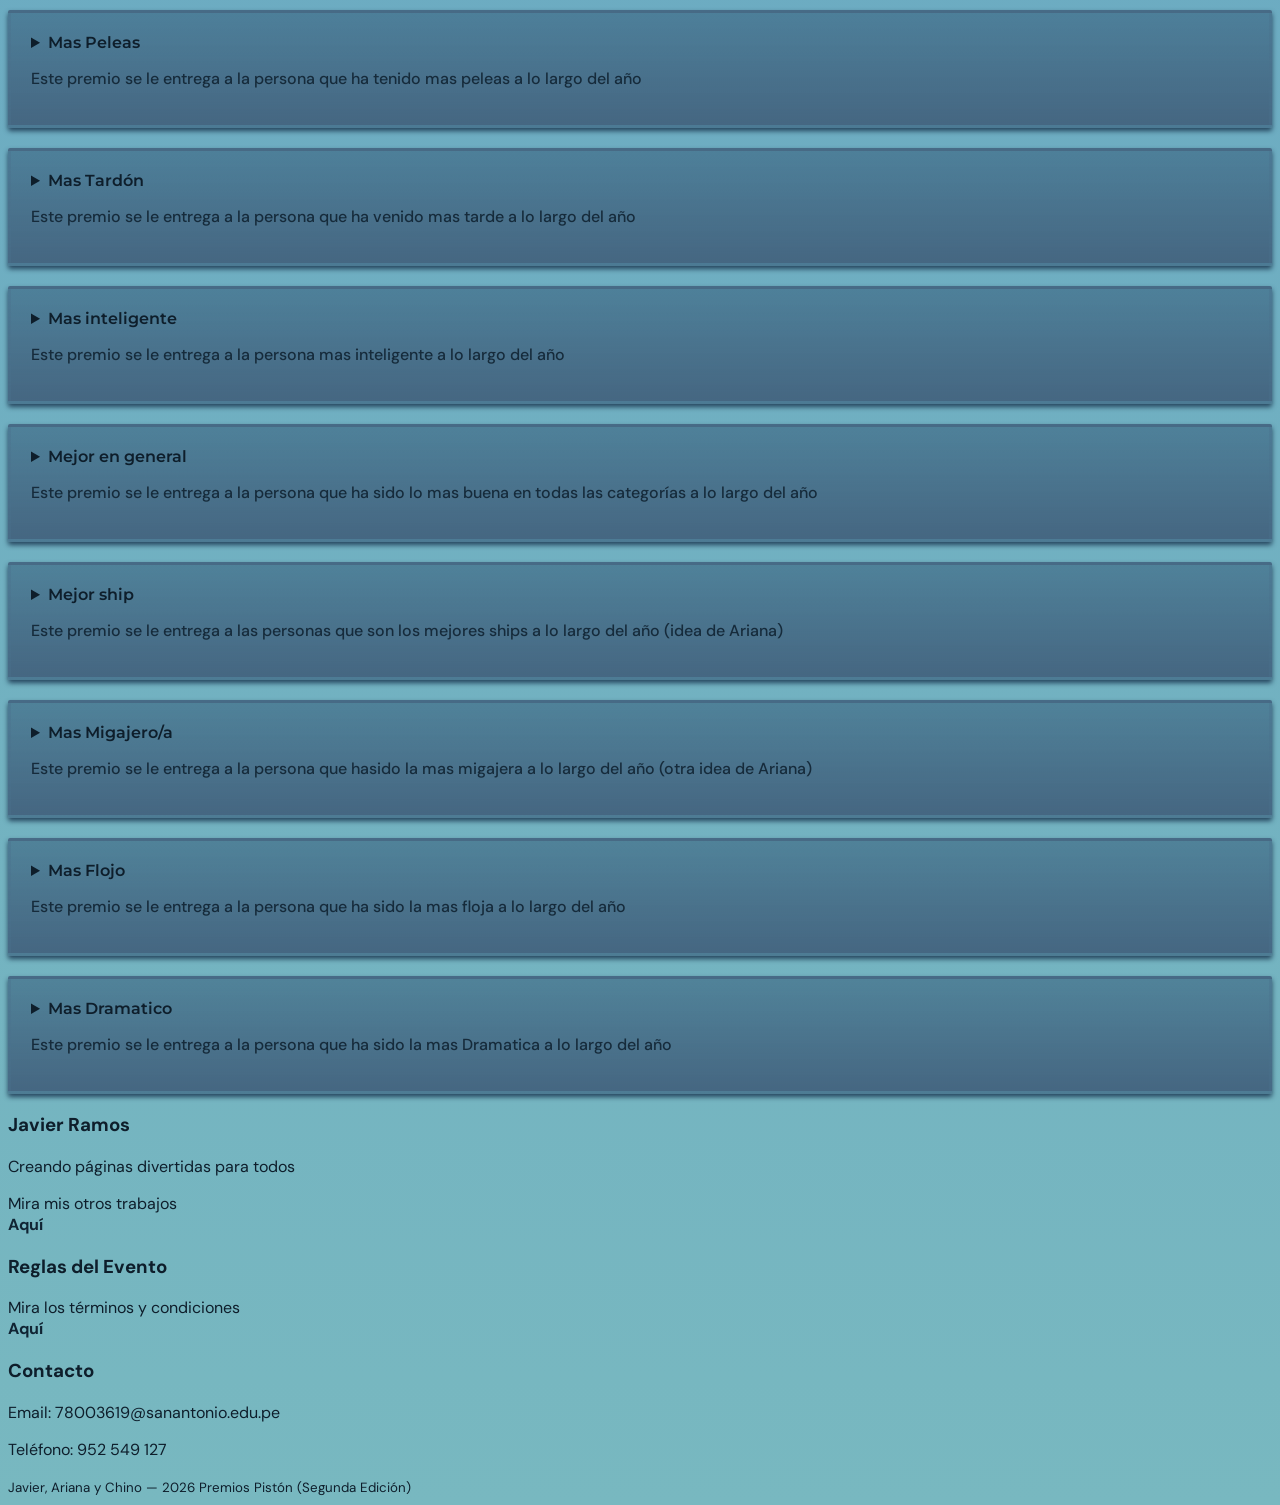
==== commit 0926f56d: "Final extentionof the nominees and footer added" ====
--- a/index.html
+++ b/index.html
@@ -84,6 +84,7 @@
             <li>Alvaro</li>
             <li>Sanchez</li>
             <li>Noli</li>
+            <li>Alessandro (Chino)</li>
           </ul>
         </div>
       </details>
@@ -122,6 +123,8 @@
             <li>Alessandro (chino) y Alvaro</li>
             <li>ALessando y Gustavo (tavo)</li>
             <li>Roberto y Javier</li>
+            <li>Nicole y Luciana</li>
+            <li>Adubell y Kimberly</li>
           </ul>
         </div>
       </details>
@@ -141,6 +144,9 @@
             <li>Gustavo (tavo), Vercelli (chongas) y Alessandro (chino)</li>
             <li>Emannuele (noli), Roberto y Javier</li>
             <li>Alessandro (chino) y Alvaro</li>
+            <li>Nicole, Kimberly y Luciana </li>
+            <li>Tengue, Bala y D´alessio </li>
+            <li>Portal, Ariana, Estrella </li>
           </ul>
         </div>
       </details>
@@ -195,7 +201,7 @@
           <ul>
             <li>Adubell</li>
             <li>Fabian</li>
-            <li>PLACEHOLDER (por añadir...)</li>
+            <li>Estrella</li>
           </ul>
         </div>
       </details>
@@ -211,8 +217,8 @@
         <div class="contenido-desplegable">
           <p class="nomSub">Grupos Nominados:</p>
           <ul>
-            <li>Los tres y franco (facundo, gallardo, Javier y Franco)</li>
-            <li>PLACEHOLDER (por añadir...)</li>
+            <li>Los tresh y franco (facundo, gallardo, Javier y Franco)</li>
+            <li>Las tikis (Nicole, Kimberly, Luciana, Estrella, Adubell, Fiorela, Milena y luana)</li>
           </ul>
         </div>
       </details>
@@ -230,6 +236,7 @@
           <ul>
             <li>Gustavo (tavo)</li>
             <li>Vercelli (chongas)</li>
+            <li>Berenisse</li>
           </ul>
         </div>
       </details>
@@ -249,6 +256,9 @@
             <li>Facundo (tengue)</li>
             <li>Angel (bala)</li>
             <li>Javier</li>
+            <li>Luciana</li>
+            <li>Kimberly</li>
+            <li>Estrella</li>
           </ul>
         </div>
       </details>
@@ -269,6 +279,8 @@
             <li>Chino</li>
             <li>Javier</li>
             <li>Noli</li>
+            <li>Franco (keke)</li>
+            <li>Kimberly </li>
           </ul>
         </div>
       </details>
@@ -305,6 +317,9 @@
           <ul>
             <li>Javier</li>
             <li>D' Alessio</li>
+            <li>Alvaro</li>
+            <li>Chino</li>
+            <li>Bala</li>
           </ul>
         </div>
       </details>
@@ -321,7 +336,7 @@
           <p class="nomSub">Nominados:</p>
           <ul>
             <li>Chino y tavo</li>
-            <li>....</li>
+            <li>CHINO Y TAVO GANADIRES EN MAS PELEAS!</li>
           </ul>
         </div>
       </details>
@@ -339,6 +354,7 @@
           <ul>
             <li>Nicole</li>
             <li>Luana</li>
+            <li>Fiorela</li>
           </ul>
         </div>
       </details>
@@ -387,6 +403,7 @@
             <li>Chino</li>
             <li>Javier</li>
             <li>Alma</li>
+            <li>Miss Eilat</li>
           </ul>
         </div>
       </details>
@@ -407,6 +424,8 @@
             <li>Alma y Tavo</li>
             <li>Franco y Estrella</li>
             <li>Fiorela y Bala</li>
+            <li>Tengue y Nicole</li>
+            <lI>Facundo y Ariana</li>
           </ul>
         </div>
       </details>
@@ -446,10 +465,58 @@
             <li>Coca</li>
             <li>Franco</li>
             <li>Tavo</li>
+            <li>Bala</li>
+            <li>Javier</li>
+            <li>Franco</li>
+          </ul>
+        </div>
+      </details>
+      <details class="caja-desplegable">
+        <summary>
+          Mas Dramatico<br />
+          <p class="cajaDesc">
+            Este premio se le entrega a la persona que ha sido la mas Dramatica a lo
+            largo del año
+          </p>
+        </summary>
+
+        <div class="contenido-desplegable">
+          <p class="nomSub">Nominados:</p>
+          <ul>
+            <li>Tavo</li>
+            <li>Bala</li>
+            <li>chino</li>
+            <li>Alvaro</li>
           </ul>
         </div>
       </details>
     </section>
+<footer>
+      <div class="footerContainer">
+        <div class="footerSec">
+          <h3>Javier Ramos</h3>
+          <p>Creando páginas divertidas para todos</p>
+          <p class="otherWorks">
+            Mira mis otros trabajos <a href="https://github.com/Javi1902" target="_blank">Aquí</a>
+          </p>
+        </div>
+
+        <div class="footerSec">
+          <h3>Reglas del Evento</h3>
+          <p>Mira los términos y condiciones <a href="index2.html">Aquí</a></p>
+        </div>
+
+        <div class="footerSec">
+          <h3>Contacto</h3>
+          <p>Email: 78003619@sanantonio.edu.pe</p>
+          <p>Teléfono: 952 549 127</p>
+        </div>
+      </div>
+
+      <div class="littleFooter">
+        <small>Javier, Ariana y Chino — 2026 Premios Pistón (Segunda Edición)</small>
+      </div>
+    </footer>
     <script src="script.js"></script>
   </body>
 </html>
--- a/styles.css
+++ b/styles.css
@@ -1,48 +1,84 @@
+@import url('https://fonts.googleapis.com/css2?family=DM+Sans:wght@400;500;700&family=Montserrat:wght@700;800&display=swap');
+
 body {
     background: linear-gradient(#5492c5, #78b8c0);
-        font-family: sans-serif;
+    font-family: 'DM Sans', sans-serif;
+    color: #0e1e2b;
+}
+
+html {
+    scroll-behavior: smooth;
+}
+
+h1, .subtitle, summary {
+    font-family: 'Montserrat', sans-serif;
 }
 
 h1 {
-    color: #12202b;
+    color: #0e1e2b;
     text-align: center;
 }
-
 
 .introduccion {
     background-color:#32587788 ;
     padding: 20px;
     border: #2e526d solid 3px;
     border-radius: 2px;
+    box-shadow: 0 3px 5px #26465f;
+    color: #0e1e2b;
 }
 
 .infoDiv {
-    background-color:#32587788 ;
+    background: linear-gradient(#32587788, #2e526d) ;
     padding: 15px;
     border: #2e526d solid 3px;
     border-radius: 2px;
     margin-top: 20px;
+    box-shadow: 0 3px 5px #26465f;
+    color: #0e1e2b;
+}
+
+.infoDiv .subtitle {
+    color: #0e1e2b;
 }
 
 .infoDiv figure {
     text-align: center;
 }
 
-
 .infoDiv * figcaption {
     font-size: 10px;
+    color: #162b3b;
 }
 
 .subtitle {
     font-weight:800;
+    color: #0e1e2b;
+}
+
+section, #catNom {
+    scroll-margin-top: 80px;
+}
+
+nav {
+    position: sticky;
+    top: 10px;
+    z-index: 100;
+    backdrop-filter: blur(8px);
+    padding: 2px 15px;
 }
 
 .menu, a {
     display: flex;
     text-decoration: none;
     list-style: none;
-    color: #334350;
+    color: #102433;
     font-weight: 700;
+    position: sticky;
+}
+
+.menu a:hover {
+    color: #26465f;
 }
 
 .menu {
@@ -55,15 +91,74 @@
 }
 
 img {
-    max-inline-size: 100%;
+    max-inline-size: 85%;
     block-size: auto;
 }
 
 .caja-desplegable {
     padding: 20px;
     background: linear-gradient(#32587788, #456681);
-    border: #e2e2e25d, solid, 3px;
-    border-radius: 5px;
+    border: #4b728b5d, solid, 3px;
+    border-radius: 2px;
     margin-top: 20px;
+    box-shadow: 0 3px 5px #26465f;
+    transition: transform 0.3s ease; 
+    color: #0e1e2b;
 }
 
+summary {
+    font-weight: 600;
+    color: #0e1e2b;
+}
+
+.nomSub {
+    font-weight: 600;
+    color: #12283a;
+}
+
+.cajaDesc {
+    font-family: 'DM Sans', sans-serif;
+    font-weight: 500;
+    color: #162b3b;
+}
+
+.caja-desplegable:hover {
+    transform: scale(1.01); 
+}
+
+.caja-desplegable[open] {
+    animation: jalon 0.25s ease-out;
+}
+
+@keyframes jalon {
+    0% {
+        transform: scale(1.01) translateY(0);
+    }
+    50% {
+        transform: scale(1.01) translateY(4px);
+    }
+    100% {
+        transform: scale(1.01) translateY(0);
+    }
+}
+
+.caja-desplegable:not([open]) {
+    animation: jalonCerrar 0.25s ease-out;
+}
+
+@keyframes jalonCerrar {
+    0% {
+        transform: scale(1.01) translateY(0);
+    }
+    50% {
+        transform: scale(1.01) translateY(-4px);
+    }
+    100% {
+        transform: scale(1.01) translateY(0);
+    }
+}
+
+h2 {
+    margin-top: 35px;
+    color: #0e1e2b;
+}
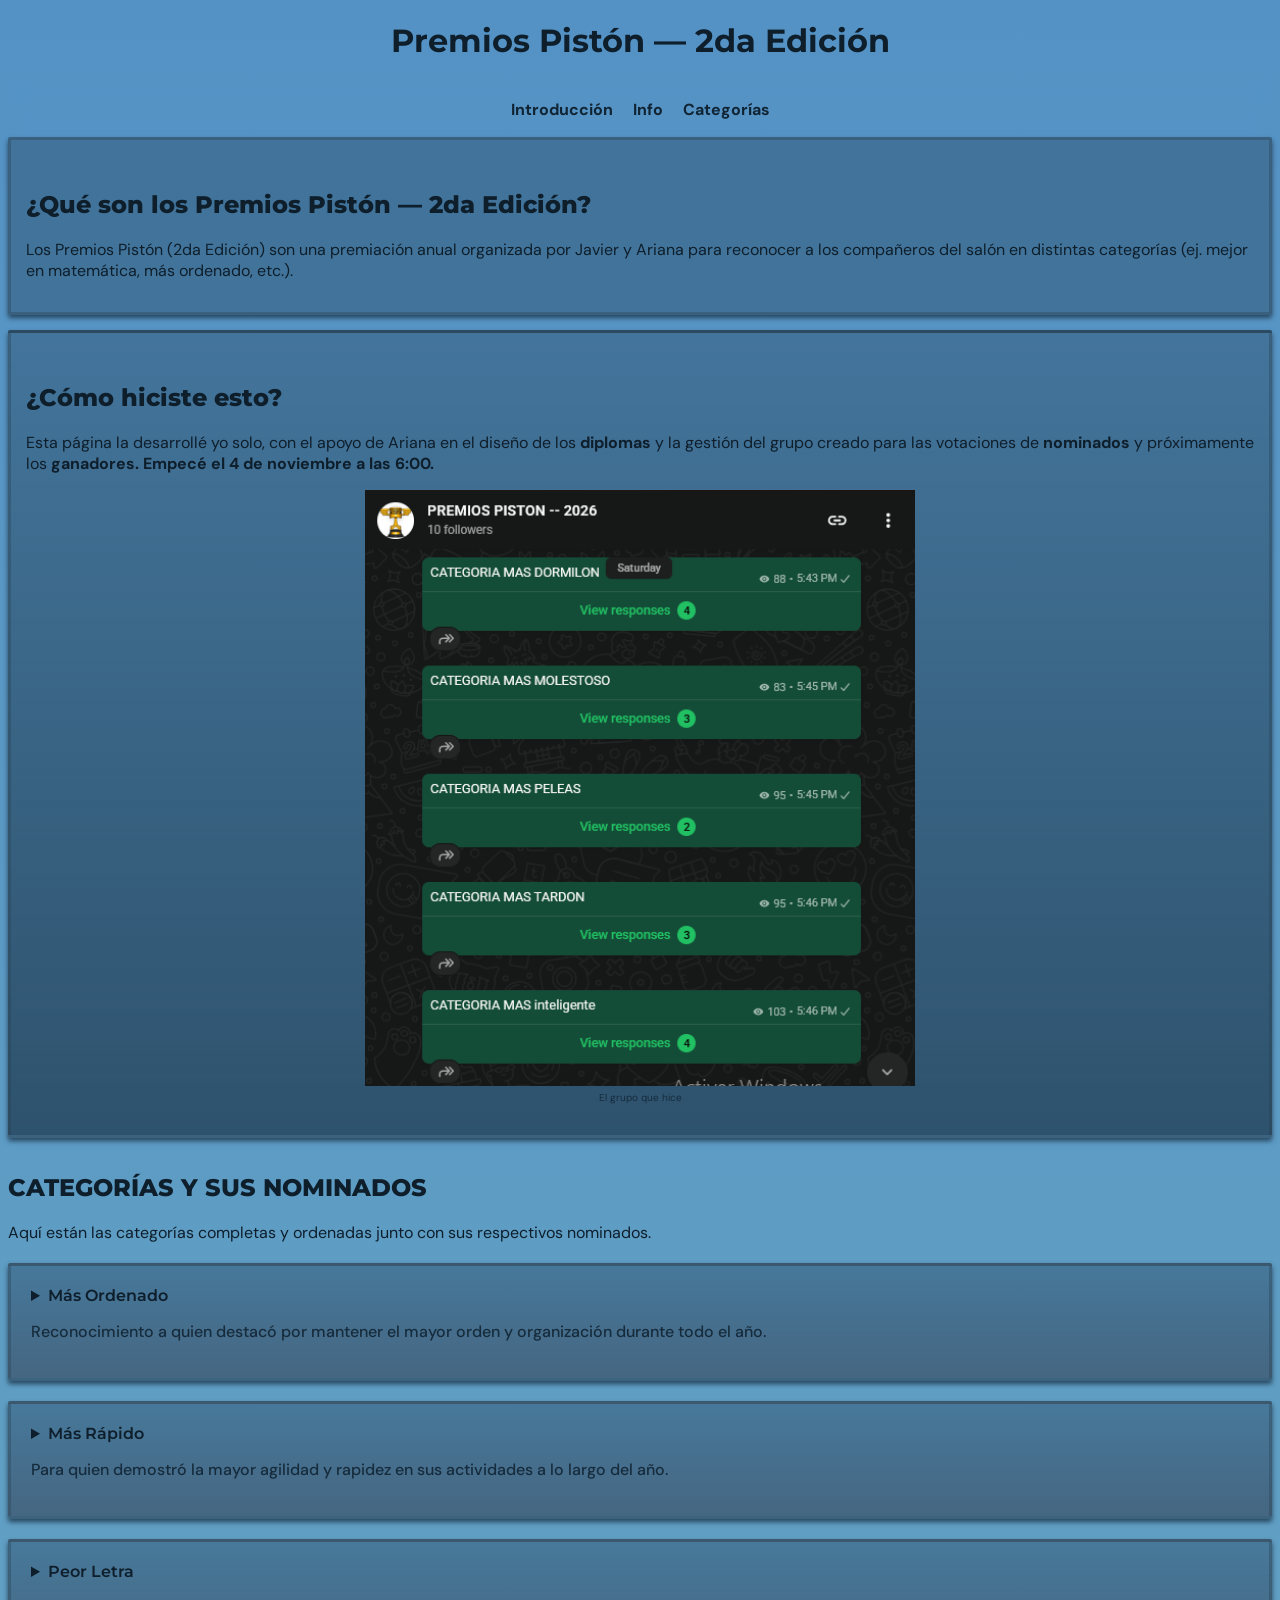
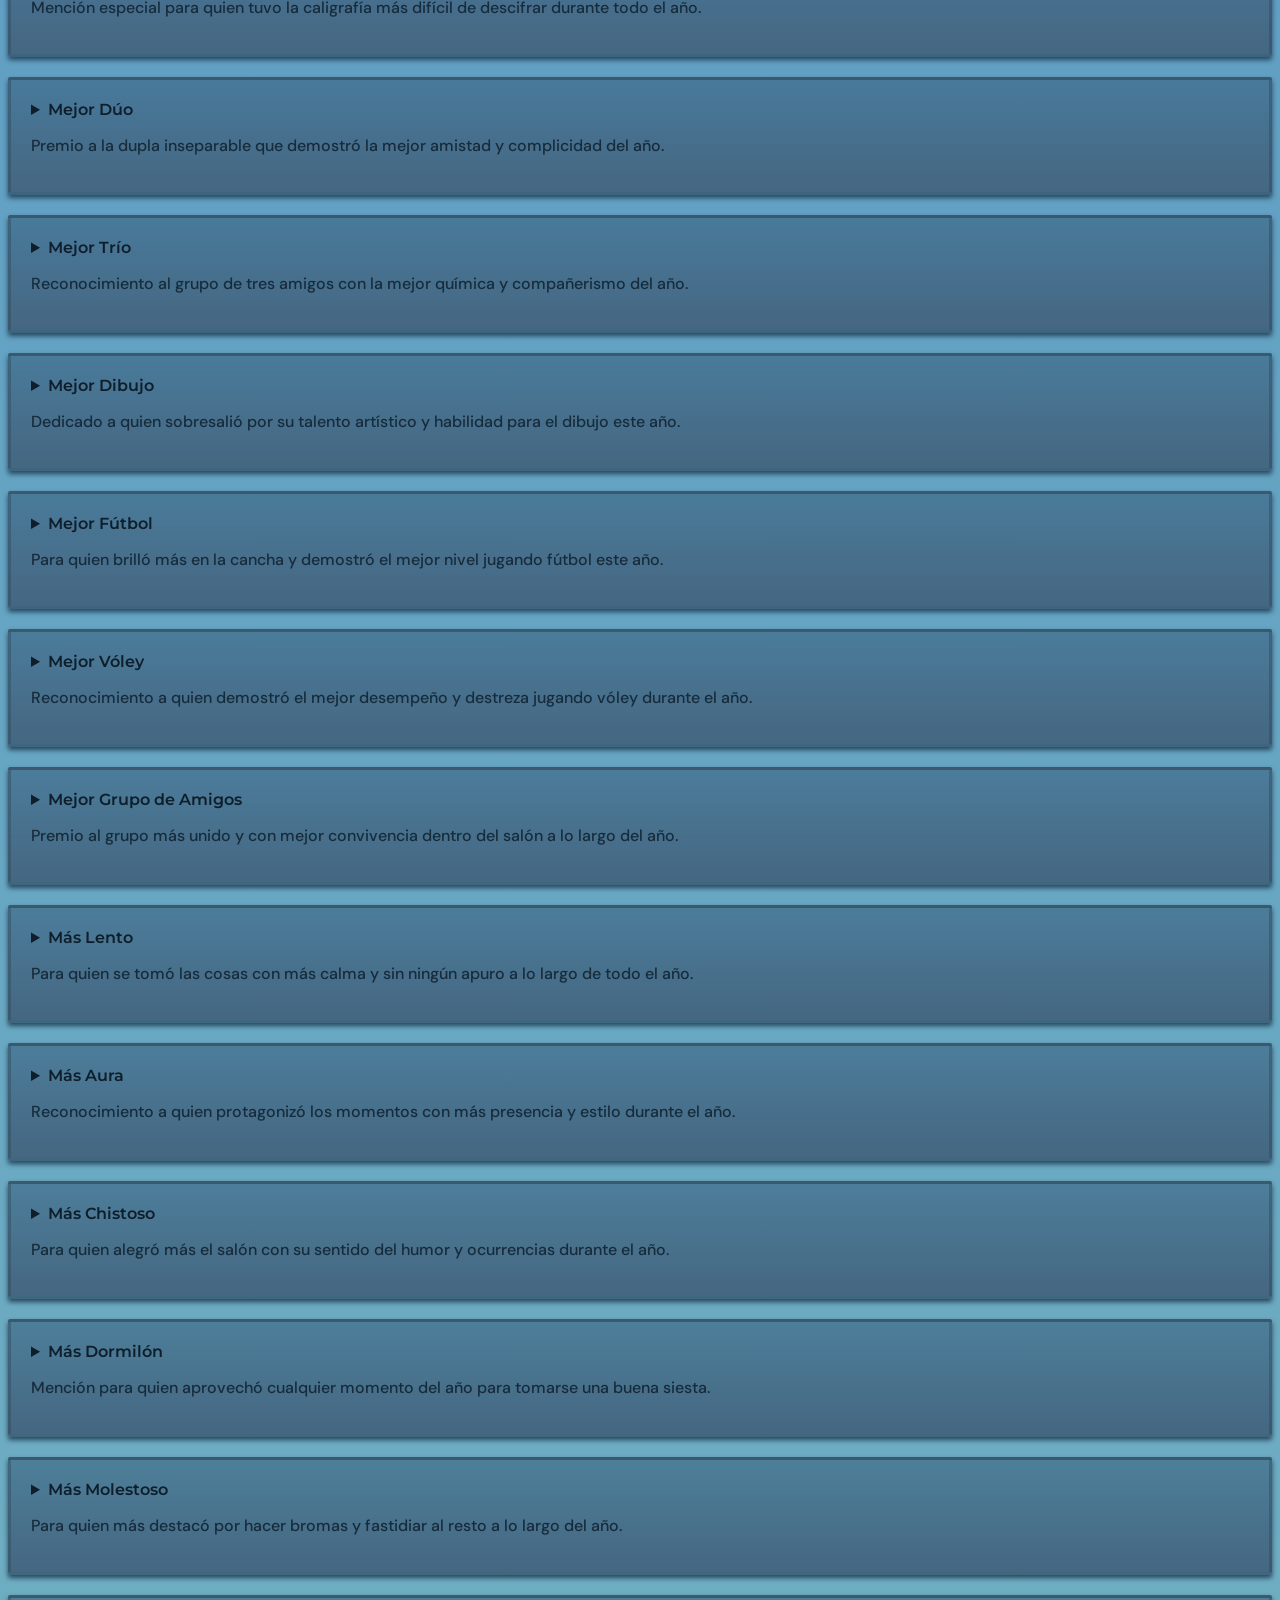
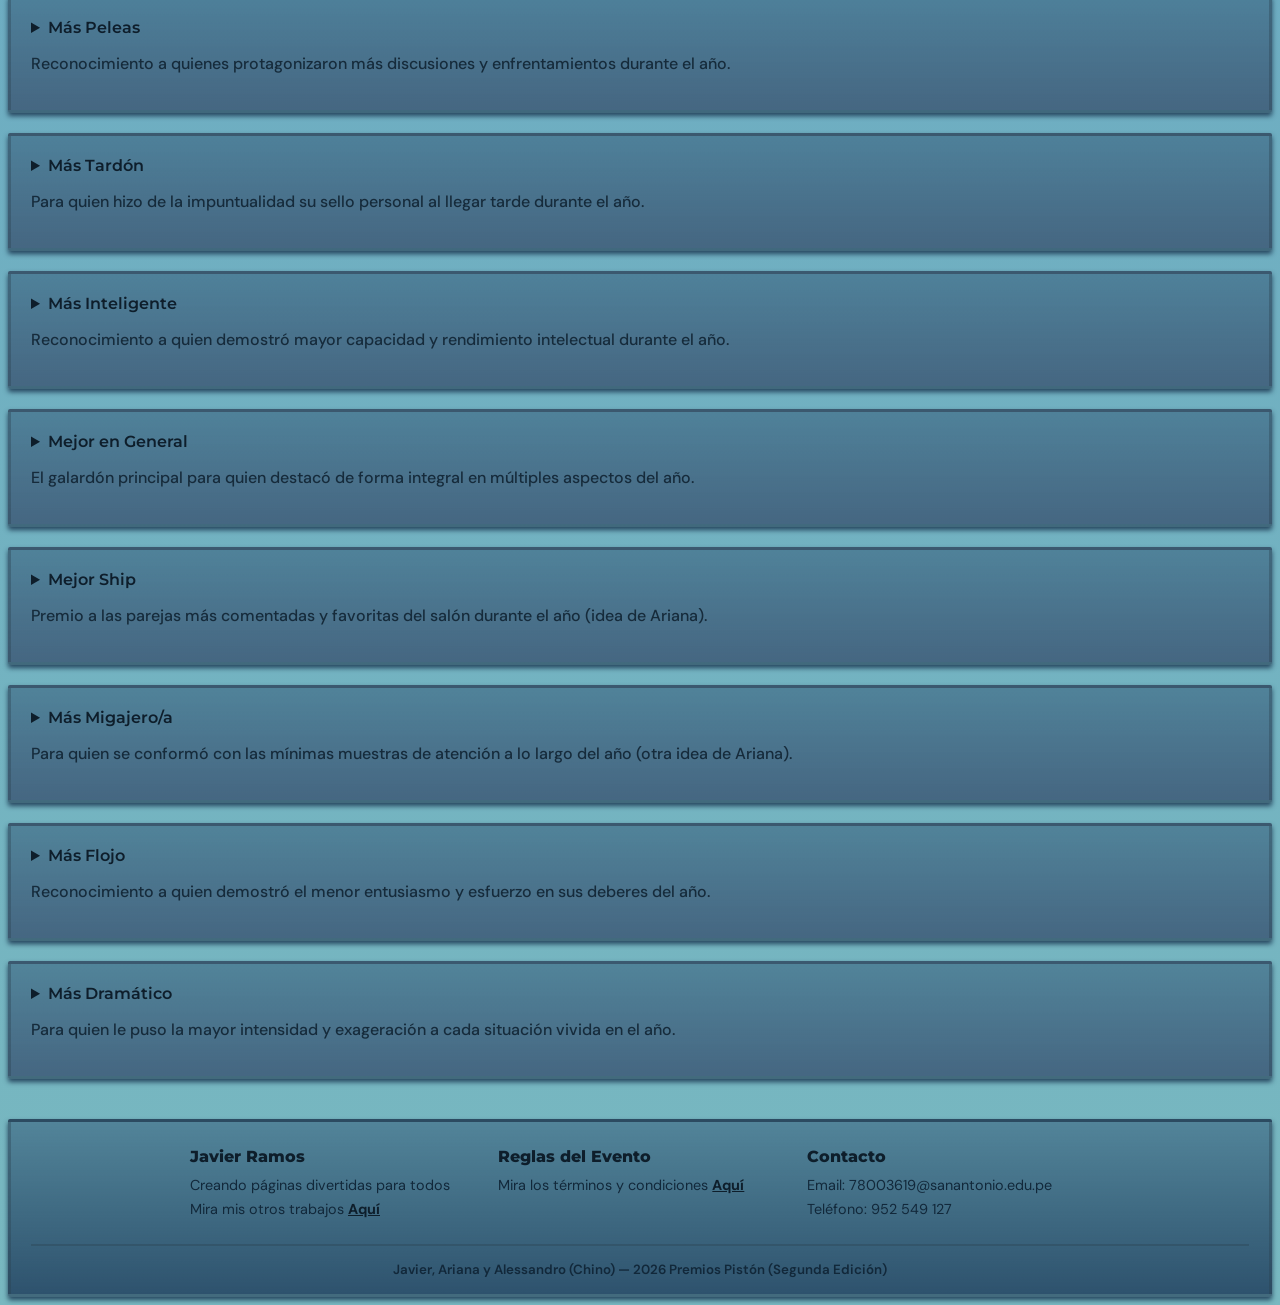
==== commit adb735d4: "FINAL EXTENTION OF THE NOMINEES" ====
--- a/index.html
+++ b/index.html
@@ -1,36 +1,37 @@
 <!doctype html>
-<html lang="en">
+<html lang="es">
   <head>
     <meta charset="UTF-8" />
     <meta name="viewport" content="width=device-width, initial-scale=1.0" />
-    <title>Premios Piston --- Parte II</title>
+    <title>Premios Pistón — Parte II</title>
     <link rel="stylesheet" href="styles.css" />
   </head>
   <body>
     <header>
-      <h1 class="title">Premios Piston --- 2da Edicion</h1>    </header>
-      <nav>
-        <ul class="menu">
-          <li><a href="#intro">Introduccion</a></li>
-          <li><a href="#inDiv">Info</a></li>
-          <li><a href="#catNom">Categorías</a></li>
-        </ul>
-      </nav>
+      <h1 class="title">Premios Pistón — 2da Edición</h1>
+    </header>
+    <nav>
+      <ul class="menu">
+        <li><a href="#intro">Introducción</a></li>
+        <li><a href="#inDiv">Info</a></li>
+        <li><a href="#catNom">Categorías</a></li>
+      </ul>
+    </nav>
     <section class="introduccion" id="intro">
-      <h2 class="subtitle">¿Que son los premios Piston --- 2da edición?</h2>
+      <h2 class="subtitle">¿Qué son los Premios Pistón — 2da Edición?</h2>
       <p>
-        los premios piston (2da Edicion) son premios este año organizado por
-        Javier y Ariana para premiar a muchas personas por distintas categorías
-        (ej. mejor en matematica, mas organizado, etc)
+        Los Premios Pistón (2da Edición) son una premiación anual organizada por
+        Javier y Ariana para reconocer a los compañeros del salón en distintas
+        categorías (ej. mejor en matemática, más ordenado, etc.).
       </p>
     </section>
     <section class="infoDiv" id="inDiv">
-      <h2 class="subtitle">¿Como hiciste esto?</h2>
+      <h2 class="subtitle">¿Cómo hiciste esto?</h2>
       <p>
-        Esta página la hice yo solo, pero Ariana me ayudará haciendo los
-        <strong>diplomas</strong> y un poquito de ayuda en el grupo que he hecho
-        para las votaciones de <strong>nominados</strong> y proximamente los
-        <strong>ganadores. Empezé el 4 de noviembre a las 6:00</strong>
+        Esta página la desarrollé yo solo, con el apoyo de Ariana en el diseño
+        de los <strong>diplomas</strong> y la gestión del grupo creado para las
+        votaciones de <strong>nominados</strong> y próximamente los
+        <strong>ganadores. Empecé el 4 de noviembre a las 6:00.</strong>
       </p>
       <figure>
         <img
@@ -38,317 +39,325 @@
           width="550px"
           height="350px"
           loading="lazy"
+          alt="Grupo de WhatsApp de los Premios Pistón"
         />
         <figcaption>El grupo que hice</figcaption>
       </figure>
     </section>
-    <h2 class="subtitle" id="catNom">CATEGORIAS Y SUS NOMINADOS</h2>
+    <h2 class="subtitle" id="catNom">CATEGORÍAS Y SUS NOMINADOS</h2>
     <section class="categoriasNominados">
       <p>
-        Aqui están las categorias completas y ordenadas con sus nominados cada
-        una.
+        Aquí están las categorías completas y ordenadas junto con sus respectivos
+        nominados.
       </p>
-      <details class="caja-desplegable">
-        <summary>
-          Mas ordenado<br />
-          <p class="cajaDesc">
-            Este premio se le entrega a la persona que ha sido mas ordenada a lo
-            largo del año
-          </p>
-        </summary>
-
+
+      <details class="caja-desplegable">
+        <summary>
+          Más Ordenado<br />
+          <p class="cajaDesc">
+            Reconocimiento a quien destacó por mantener el mayor orden y
+            organización durante todo el año.
+          </p>
+        </summary>
         <div class="contenido-desplegable">
           <p class="nomSub">Nominados:</p>
           <ul>
             <li>Rafael</li>
-            <li>Sofia</li>
+            <li>Sofía</li>
             <li>Milena</li>
             <li>Fiorela</li>
             <li>Roberto</li>
           </ul>
         </div>
       </details>
-      <details class="caja-desplegable">
-        <summary>
-          Mas Rápido<br />
-          <p class="cajaDesc">
-            Este premio se le entrega a la persona que ha sido mas rapida a lo
-            largo del año
-          </p>
-        </summary>
-
-        <div class="contenido-desplegable">
-          <p class="nomSub">Nominados:</p>
-          <ul>
-            <li>Angel (bala)</li>
-            <li>Alvaro</li>
-            <li>Sanchez</li>
-            <li>Noli</li>
-            <li>Alessandro (Chino)</li>
-          </ul>
-        </div>
-      </details>
+
+      <details class="caja-desplegable">
+        <summary>
+          Más Rápido<br />
+          <p class="cajaDesc">
+            Para quien demostró la mayor agilidad y rapidez en sus actividades a
+            lo largo del año.
+          </p>
+        </summary>
+        <div class="contenido-desplegable">
+          <p class="nomSub">Nominados:</p>
+          <ul>
+            <li>Ángel (Bala)</li>
+            <li>Álvaro</li>
+            <li>Sánchez</li>
+            <li>Emmanuelle (Noli)</li>
+            <li>Alessandro (Chino)</li>
+            <li>Javier</li>
+          </ul>
+        </div>
+      </details>
+
       <details class="caja-desplegable">
         <summary>
           Peor Letra<br />
           <p class="cajaDesc">
-            Este premio se le entrega a la persona que ha tenido peor letra a lo
-            largo del año
-          </p>
-        </summary>
-
-        <div class="contenido-desplegable">
-          <p class="nomSub">Nominados:</p>
-          <ul>
-            <li>Alessando (chino)</li>
-            <li>Tavo</li>
-          </ul>
-        </div>
-      </details>
-      <details class="caja-desplegable">
-        <summary>
-          Mejor duo<br />
-          <p class="cajaDesc">
-            Este premio se le entrega a las personas que han sido mejores amigos
-            a lo largo del año
-          </p>
-        </summary>
-
-        <div class="contenido-desplegable">
-          <p class="nomSub">Duos Nominados:</p>
+            Mención especial para quien tuvo la caligrafía más difícil de
+            descifrar durante todo el año.
+          </p>
+        </summary>
+        <div class="contenido-desplegable">
+          <p class="nomSub">Nominados:</p>
+          <ul>
+            <li>Alessandro (Chino)</li>
+            <li>Gustavo (Tavo)</li>
+          </ul>
+        </div>
+      </details>
+
+      <details class="caja-desplegable">
+        <summary>
+          Mejor Dúo<br />
+          <p class="cajaDesc">
+            Premio a la dupla inseparable que demostró la mejor amistad y
+            complicidad del año.
+          </p>
+        </summary>
+        <div class="contenido-desplegable">
+          <p class="nomSub">Dúos Nominados:</p>
           <ul>
             <li>Nicole y Kimberly</li>
-            <li>Facundo (tengue) y Gallardo (bala)</li>
-            <li>Roberto y Emmanuelle (noli)</li>
-            <li>Alessandro (chino) y Alvaro</li>
-            <li>ALessando y Gustavo (tavo)</li>
+            <li>Facundo (Tengue) y Ángel Gallardo (Bala)</li>
+            <li>Roberto y Emmanuelle (Noli)</li>
+            <li>Alessandro (Chino) y Álvaro</li>
+            <li>Alessandro (Chino) y Gustavo (Tavo)</li>
             <li>Roberto y Javier</li>
             <li>Nicole y Luciana</li>
             <li>Adubell y Kimberly</li>
           </ul>
         </div>
       </details>
-      <details class="caja-desplegable">
-        <summary>
-          Mejor trio<br />
-          <p class="cajaDesc">
-            Este premio se le entrega a las personas que han sido mejores trios
-            a lo largo del año
-          </p>
-        </summary>
-
-        <div class="contenido-desplegable">
-          <p class="nomSub">trios Nominados:</p>
-          <ul>
-            <li>Facundo (tengue), Gallardo (bala), y Javier (sigma)</li>
-            <li>Gustavo (tavo), Vercelli (chongas) y Alessandro (chino)</li>
-            <li>Emannuele (noli), Roberto y Javier</li>
-            <li>Alessandro (chino) y Alvaro</li>
-            <li>Nicole, Kimberly y Luciana </li>
-            <li>Tengue, Bala y D´alessio </li>
-            <li>Portal, Ariana, Estrella </li>
-          </ul>
-        </div>
-      </details>
+
+      <details class="caja-desplegable">
+        <summary>
+          Mejor Trío<br />
+          <p class="cajaDesc">
+            Reconocimiento al grupo de tres amigos con la mejor química y
+            compañerismo del año.
+          </p>
+        </summary>
+        <div class="contenido-desplegable">
+          <p class="nomSub">Tríos Nominados:</p>
+          <ul>
+            <li>Facundo (Tengue), Ángel Gallardo (Bala) y Javier (Sigma)</li>
+            <li>Gustavo (Tavo), Vercelli (Chongas) y Alessandro (Chino)</li>
+            <li>Emmanuelle (Noli), Roberto y Javier</li>
+            <li>Alessandro (Chino) y Álvaro</li>
+            <li>Nicole, Kimberly y Luciana</li>
+            <li>Facundo (Tengue), Ángel (Bala) y D'Alessio</li>
+            <li>Portal, Ariana y Estrella</li>
+            <li>Facundo (tengue), Ángel (bala) y D' alessio</li>
+          </ul>
+        </div>
+      </details>
+
       <details class="caja-desplegable">
         <summary>
           Mejor Dibujo<br />
           <p class="cajaDesc">
-            Este premio se le entrega a la persona que ha sido la mejor
-            dibujante a lo largo del año
-          </p>
-        </summary>
-
-        <div class="contenido-desplegable">
-          <p class="nomSub">Nominados:</p>
-          <ul>
-            <li>Sofia</li>
-            <li>Emmanuelle (noli)</li>
+            Dedicado a quien sobresalió por su talento artístico y habilidad
+            para el dibujo este año.
+          </p>
+        </summary>
+        <div class="contenido-desplegable">
+          <p class="nomSub">Nominados:</p>
+          <ul>
+            <li>Sofía</li>
+            <li>Emmanuelle (Noli)</li>
             <li>Portal</li>
-          </ul>
-        </div>
-      </details>
+            <li>Rafael</li>
+          </ul>
+        </div>
+      </details>
+
       <details class="caja-desplegable">
         <summary>
           Mejor Fútbol<br />
           <p class="cajaDesc">
-            Este premio se le entrega a la persona que ha sido el mejor jugador
-            de Futbol a lo largo del año
-          </p>
-        </summary>
-
-        <div class="contenido-desplegable">
-          <p class="nomSub">Nominados:</p>
-          <ul>
-            <li>Alessando (chino)</li>
-            <li>Alvaro</li>
-            <li>D' Alessio</li>
-            <li>Angel (bala)</li>
-          </ul>
-        </div>
-      </details>
-      <details class="caja-desplegable">
-        <summary>
-          Mejor Voley<br />
-          <p class="cajaDesc">
-            Este premio se le entrega a la persona que ha sido la mejor jugadora
-            de Voley a lo largo del año
-          </p>
-        </summary>
-
+            Para quien brilló más en la cancha y demostró el mejor nivel
+            jugando fútbol este año.
+          </p>
+        </summary>
+        <div class="contenido-desplegable">
+          <p class="nomSub">Nominados:</p>
+          <ul>
+            <li>Alessandro (Chino)</li>
+            <li>Álvaro</li>
+            <li>D'Alessio</li>
+            <li>Ángel (Bala)</li>
+          </ul>
+        </div>
+      </details>
+
+      <details class="caja-desplegable">
+        <summary>
+          Mejor Vóley<br />
+          <p class="cajaDesc">
+            Reconocimiento a quien demostró el mejor desempeño y destreza
+            jugando vóley durante el año.
+          </p>
+        </summary>
         <div class="contenido-desplegable">
           <p class="nomSub">Nominados:</p>
           <ul>
             <li>Adubell</li>
-            <li>Fabian</li>
+            <li>Fabián</li>
             <li>Estrella</li>
-          </ul>
-        </div>
-      </details>
+            <li>Franco (keke)</li>
+          </ul>
+        </div>
+      </details>
+
       <details class="caja-desplegable">
         <summary>
           Mejor Grupo de Amigos<br />
           <p class="cajaDesc">
-            Este premio se le entrega a las personas que han tenido el mejor
-            grupo de amigos a lo largo del año
-          </p>
-        </summary>
-
+            Premio al grupo más unido y con mejor convivencia dentro del salón a
+            lo largo del año.
+          </p>
+        </summary>
         <div class="contenido-desplegable">
           <p class="nomSub">Grupos Nominados:</p>
           <ul>
-            <li>Los tresh y franco (facundo, gallardo, Javier y Franco)</li>
-            <li>Las tikis (Nicole, Kimberly, Luciana, Estrella, Adubell, Fiorela, Milena y luana)</li>
-          </ul>
-        </div>
-      </details>
-      <details class="caja-desplegable">
-        <summary>
-          Mas lento<br />
-          <p class="cajaDesc">
-            Este premio se le entrega a la persona que ha sido el mas lento a lo
-            largo del año
-          </p>
-        </summary>
-
-        <div class="contenido-desplegable">
-          <p class="nomSub">Nominados:</p>
-          <ul>
-            <li>Gustavo (tavo)</li>
-            <li>Vercelli (chongas)</li>
+            <li>Los tresh y Franco (Facundo, Ángel Gallardo, Javier y Franco)</li>
+            <li>Las tikis (Nicole, Kimberly, Luciana, Estrella, Adubell, Fiorela, Milena, Luana, Ariana y Portal)</li>
+          </ul>
+        </div>
+      </details>
+
+      <details class="caja-desplegable">
+        <summary>
+          Más Lento<br />
+          <p class="cajaDesc">
+            Para quien se tomó las cosas con más calma y sin ningún apuro a lo
+            largo de todo el año.
+          </p>
+        </summary>
+        <div class="contenido-desplegable">
+          <p class="nomSub">Nominados:</p>
+          <ul>
+            <li>Gustavo (Tavo)</li>
+            <li>Vercelli (Chongas)</li>
             <li>Berenisse</li>
           </ul>
         </div>
       </details>
-      <details class="caja-desplegable">
-        <summary>
-          Mas aura<br />
-          <p class="cajaDesc">
-            Este premio se le entrega a la persona que ha tenido mas momentos de
-            aura a lo largo del año
-          </p>
-        </summary>
-
+
+      <details class="caja-desplegable">
+        <summary>
+          Más Aura<br />
+          <p class="cajaDesc">
+            Reconocimiento a quien protagonizó los momentos con más presencia y
+            estilo durante el año.
+          </p>
+        </summary>
         <div class="contenido-desplegable">
           <p class="nomSub">Nominados:</p>
           <ul>
             <li>Nicole</li>
-            <li>Facundo (tengue)</li>
-            <li>Angel (bala)</li>
+            <li>Facundo (Tengue)</li>
+            <li>Ángel (Bala)</li>
             <li>Javier</li>
             <li>Luciana</li>
             <li>Kimberly</li>
             <li>Estrella</li>
-          </ul>
-        </div>
-      </details>
-      <details class="caja-desplegable">
-        <summary>
-          Mas Chistoso<br />
-          <p class="cajaDesc">
-            Este premio se le entrega a la persona que ha sido la mas chistosa a
-            lo largo del año
-          </p>
-        </summary>
-
-        <div class="contenido-desplegable">
-          <p class="nomSub">Nominados:</p>
-          <ul>
-            <li>Facundo</li>
-            <li>Angel (bala)</li>
-            <li>Chino</li>
-            <li>Javier</li>
-            <li>Noli</li>
-            <li>Franco (keke)</li>
-            <li>Kimberly </li>
-          </ul>
-        </div>
-      </details>
-      <details class="caja-desplegable">
-        <summary>
-          Mas Dormilon<br />
-          <p class="cajaDesc">
-            Este premio se le entrega a la persona que ha la mas dormilona a lo
-            largo del año
-          </p>
-        </summary>
-
-        <div class="contenido-desplegable">
-          <p class="nomSub">Nominados:</p>
-          <ul>
-            <li>Franco (keke)</li>
+            <li>Luciana (Mogollón)
+          </ul>
+        </div>
+      </details>
+
+      <details class="caja-desplegable">
+        <summary>
+          Más Chistoso<br />
+          <p class="cajaDesc">
+            Para quien alegró más el salón con su sentido del humor y ocurrencias
+            durante el año.
+          </p>
+        </summary>
+        <div class="contenido-desplegable">
+          <p class="nomSub">Nominados:</p>
+          <ul>
+            <li>Facundo (Tengue)</li>
+            <li>Ángel (Bala)</li>
+            <li>Alessandro (Chino)</li>
+            <li>Javier</li>
+            <li>Emmanuelle (Noli)</li>
+            <li>Franco (Keke)</li>
+            <li>Kimberly</li>
+            <li>Álvaro</li>
+          </ul>
+        </div>
+      </details>
+
+      <details class="caja-desplegable">
+        <summary>
+          Más Dormilón<br />
+          <p class="cajaDesc">
+            Mención para quien aprovechó cualquier momento del año para tomarse
+            una buena siesta.
+          </p>
+        </summary>
+        <div class="contenido-desplegable">
+          <p class="nomSub">Nominados:</p>
+          <ul>
+            <li>Franco (Keke)</li>
             <li>Coca</li>
-            <li>Chino</li>
+            <li>Alessandro (Chino)</li>
             <li>Alma</li>
           </ul>
         </div>
       </details>
-      <details class="caja-desplegable">
-        <summary>
-          Mas molestoso<br />
-          <p class="cajaDesc">
-            Este premio se le entrega a la persona que ha sido la mas molestosa
-            a lo largo del año
-          </p>
-        </summary>
-
-        <div class="contenido-desplegable">
-          <p class="nomSub">Nominados:</p>
-          <ul>
-            <li>Javier</li>
-            <li>D' Alessio</li>
-            <li>Alvaro</li>
-            <li>Chino</li>
-            <li>Bala</li>
-          </ul>
-        </div>
-      </details>
-      <details class="caja-desplegable">
-        <summary>
-          Mas Peleas<br />
-          <p class="cajaDesc">
-            Este premio se le entrega a la persona que ha tenido mas peleas a lo
-            largo del año
-          </p>
-        </summary>
-
-        <div class="contenido-desplegable">
-          <p class="nomSub">Nominados:</p>
-          <ul>
-            <li>Chino y tavo</li>
-            <li>CHINO Y TAVO GANADIRES EN MAS PELEAS!</li>
-          </ul>
-        </div>
-      </details>
-      <details class="caja-desplegable">
-        <summary>
-          Mas Tardón<br />
-          <p class="cajaDesc">
-            Este premio se le entrega a la persona que ha venido mas tarde a lo
-            largo del año
-          </p>
-        </summary>
-
+
+      <details class="caja-desplegable">
+        <summary>
+          Más Molestoso<br />
+          <p class="cajaDesc">
+            Para quien más destacó por hacer bromas y fastidiar al resto a lo
+            largo del año.
+          </p>
+        </summary>
+        <div class="contenido-desplegable">
+          <p class="nomSub">Nominados:</p>
+          <ul>
+            <li>Javier</li>
+            <li>D'Alessio</li>
+            <li>Álvaro</li>
+            <li>Alessandro (Chino)</li>
+            <li>Ángel (Bala)</li>
+            <li>Coca</li>
+          </ul>
+        </div>
+      </details>
+
+      <details class="caja-desplegable">
+        <summary>
+          Más Peleas<br />
+          <p class="cajaDesc">
+            Reconocimiento a quienes protagonizaron más discusiones y
+            enfrentamientos durante el año.
+          </p>
+        </summary>
+        <div class="contenido-desplegable">
+          <p class="nomSub">Nominados:</p>
+          <ul>
+            <li>Alessandro (Chino) y Gustavo (Tavo)</li>
+            <li>¡ALESSANDRO (CHINO) Y GUSTAVO (TAVO) GANADORES EN MÁS PELEAS!</li>
+          </ul>
+        </div>
+      </details>
+
+      <details class="caja-desplegable">
+        <summary>
+          Más Tardón<br />
+          <p class="cajaDesc">
+            Para quien hizo de la impuntualidad su sello personal al llegar
+            tarde durante el año.
+          </p>
+        </summary>
         <div class="contenido-desplegable">
           <p class="nomSub">Nominados:</p>
           <ul>
@@ -361,137 +370,137 @@
 
       <details class="caja-desplegable">
         <summary>
-          Mas inteligente<br />
-          <p class="cajaDesc">
-            Este premio se le entrega a la persona mas inteligente a lo
-            largo del año
-          </p>
-        </summary>
-
-        <div class="contenido-desplegable">
-          <p class="nomSub">Nominados:</p>
-          <ul>
-            <li>Facundo</li>
+          Más Inteligente<br />
+          <p class="cajaDesc">
+            Reconocimiento a quien demostró mayor capacidad y rendimiento
+            intelectual durante el año.
+          </p>
+        </summary>
+        <div class="contenido-desplegable">
+          <p class="nomSub">Nominados:</p>
+          <ul>
+            <li>Facundo (Tengue)</li>
             <li>Fiorela</li>
             <li>Rafael</li>
             <li>Milena</li>
             <li>Javier</li>
-          </ul>
-        </div>
-      </details>
-
-      <details class="caja-desplegable">
-        <summary>
-          Mejor en general<br />
-          <p class="cajaDesc">
-            Este premio se le entrega a la persona que ha sido lo mas buena en todas las categorías a lo
-            largo del año
-          </p>
-        </summary>
-
+            <li>Sofía</li>
+          </ul>
+        </div>
+      </details>
+
+      <details class="caja-desplegable">
+        <summary>
+          Mejor en General<br />
+          <p class="cajaDesc">
+            El galardón principal para quien destacó de forma integral en
+            múltiples aspectos del año.
+          </p>
+        </summary>
         <div class="contenido-desplegable">
           <p class="nomSub">Nominados:</p>
           <ul>
             <li>Fiorela</li>
             <li>Rafael</li>
-            <li>Angel (bala)</li>
-            <li>Facundo</li>
+            <li>Ángel (Bala)</li>
+            <li>Facundo (Tengue)</li>
             <li>Milena</li>
             <li>Roberto</li>
-            <li>Noli</li>
-            <li>Chongas</li>
-            <li>Chino</li>
+            <li>Emmanuelle (Noli)</li>
+            <li>Vercelli (Chongas)</li>
+            <li>Alessandro (Chino)</li>
             <li>Javier</li>
             <li>Alma</li>
             <li>Miss Eilat</li>
-          </ul>
-        </div>
-      </details>
-
-      <details class="caja-desplegable">
-        <summary>
-          Mejor ship<br />
-          <p class="cajaDesc">
-            Este premio se le entrega a las personas que son los mejores ships a lo
-            largo del año (idea de Ariana)
-          </p>
-        </summary>
-
+            <li>Gustavo (Tavo)</li>
+            <li>Franco (keke)</li>
+          </ul>
+        </div>
+      </details>
+
+      <details class="caja-desplegable">
+        <summary>
+          Mejor Ship<br />
+          <p class="cajaDesc">
+            Premio a las parejas más comentadas y favoritas del salón durante el
+            año (idea de Ariana).
+          </p>
+        </summary>
         <div class="contenido-desplegable">
           <p class="nomSub">Nominados:</p>
           <ul>
             <li>Javier y Nicole</li>
-            <li>Alma y Tavo</li>
-            <li>Franco y Estrella</li>
-            <li>Fiorela y Bala</li>
-            <li>Tengue y Nicole</li>
-            <lI>Facundo y Ariana</li>
-          </ul>
-        </div>
-      </details>
-
-      <details class="caja-desplegable">
-        <summary>
-          Mas Migajero/a<br />
-          <p class="cajaDesc">
-            Este premio se le entrega a la persona que hasido la mas migajera a lo
-            largo del año (otra idea de Ariana)
-          </p>
-        </summary>
-
+            <li>Alma y Gustavo (Tavo)</li>
+            <li>Franco (Keke) y Estrella</li>
+            <li>Facundo (Tengue) y Nicole</li>
+            <li>Facundo (Tengue) y Ariana</li>
+            <li>Álvaro y Adubell</li>
+            <li>Milena y Vercelli (Chongas)/li>
+          </ul>
+        </div>
+      </details>
+
+      <details class="caja-desplegable">
+        <summary>
+          Más Migajero/a<br />
+          <p class="cajaDesc">
+            Para quien se conformó con las mínimas muestras de atención a lo
+            largo del año (otra idea de Ariana).
+          </p>
+        </summary>
         <div class="contenido-desplegable">
           <p class="nomSub">Nominados:</p>
           <ul>
             <li>Ariana</li>
-            <li>Alvaro</li>
-            <li>Bala</li>
-          </ul>
-        </div>
-      </details>
-
-      <details class="caja-desplegable">
-        <summary>
-          Mas Flojo<br />
-          <p class="cajaDesc">
-            Este premio se le entrega a la persona que ha sido la mas floja a lo
-            largo del año
-          </p>
-        </summary>
-
+            <li>Álvaro</li>
+            <li>Ángel (Bala)</li>
+            <li>Coca</li>
+          </ul>
+        </div>
+      </details>
+
+      <details class="caja-desplegable">
+        <summary>
+          Más Flojo<br />
+          <p class="cajaDesc">
+            Reconocimiento a quien demostró el menor entusiasmo y esfuerzo en
+            sus deberes del año.
+          </p>
+        </summary>
         <div class="contenido-desplegable">
           <p class="nomSub">Nominados:</p>
           <ul>
             <li>Nicole</li>
             <li>Coca</li>
-            <li>Franco</li>
-            <li>Tavo</li>
-            <li>Bala</li>
-            <li>Javier</li>
-            <li>Franco</li>
-          </ul>
-        </div>
-      </details>
-      <details class="caja-desplegable">
-        <summary>
-          Mas Dramatico<br />
-          <p class="cajaDesc">
-            Este premio se le entrega a la persona que ha sido la mas Dramatica a lo
-            largo del año
-          </p>
-        </summary>
-
-        <div class="contenido-desplegable">
-          <p class="nomSub">Nominados:</p>
-          <ul>
-            <li>Tavo</li>
-            <li>Bala</li>
-            <li>chino</li>
-            <li>Alvaro</li>
+            <li>Franco (Keke)</li>
+            <li>Gustavo (Tavo)</li>
+            <li>Ángel (Bala)</li>
+            <li>Javier</li>
+          </ul>
+        </div>
+      </details>
+
+      <details class="caja-desplegable">
+        <summary>
+          Más Dramático<br />
+          <p class="cajaDesc">
+            Para quien le puso la mayor intensidad y exageración a cada
+            situación vivida en el año.
+          </p>
+        </summary>
+        <div class="contenido-desplegable">
+          <p class="nomSub">Nominados:</p>
+          <ul>
+            <li>Gustavo (Tavo)</li>
+            <li>Ángel (Bala)</li>
+            <li>Alessandro (Chino)</li>
+            <li>Álvaro</li>
           </ul>
         </div>
       </details>
     </section>
-<footer>
+
+    <footer>
       <div class="footerContainer">
         <div class="footerSec">
           <h3>Javier Ramos</h3>
@@ -514,7 +523,7 @@
       </div>
 
       <div class="littleFooter">
-        <small>Javier, Ariana y Chino — 2026 Premios Pistón (Segunda Edición)</small>
+        <small>Javier, Ariana y Alessandro (Chino) — 2026 Premios Pistón (Segunda Edición)</small>
       </div>
     </footer>
     <script src="script.js"></script>
--- a/styles.css
+++ b/styles.css
@@ -21,8 +21,8 @@
 
 .introduccion {
     background-color:#32587788 ;
-    padding: 20px;
-    border: #2e526d solid 3px;
+    padding: 15px;
+    border: #2b414e5d, solid, 3px;
     border-radius: 2px;
     box-shadow: 0 3px 5px #26465f;
     color: #0e1e2b;
@@ -31,9 +31,9 @@
 .infoDiv {
     background: linear-gradient(#32587788, #2e526d) ;
     padding: 15px;
-    border: #2e526d solid 3px;
-    border-radius: 2px;
-    margin-top: 20px;
+    border: #2b414e5d, solid, 3px;
+    border-radius: 2px;
+    margin-top: 15px;
     box-shadow: 0 3px 5px #26465f;
     color: #0e1e2b;
 }
@@ -66,6 +66,7 @@
     z-index: 100;
     backdrop-filter: blur(8px);
     padding: 2px 15px;
+    margin:auto;
 }
 
 .menu, a {
@@ -83,12 +84,15 @@
 
 .menu {
     display: flex;
-    justify-content:center;
+    justify-content: center;
     flex-wrap: wrap;
     gap: 20px;
     padding: 0;
     margin: 15px 0;
-}
+    list-style: none;
+}
+
+
 
 img {
     max-inline-size: 85%;
@@ -98,7 +102,7 @@
 .caja-desplegable {
     padding: 20px;
     background: linear-gradient(#32587788, #456681);
-    border: #4b728b5d, solid, 3px;
+    border: #2b414e5d, solid, 3px;
     border-radius: 2px;
     margin-top: 20px;
     box-shadow: 0 3px 5px #26465f;
@@ -162,3 +166,63 @@
     margin-top: 35px;
     color: #0e1e2b;
 }
+
+footer {
+    margin-top: 40px;
+    padding: 25px 20px 15px 20px;
+    background: linear-gradient(#32587788, #2e526d);
+    border: #2b414e5d solid 3px;
+    border-radius: 2px;
+    box-shadow: 0 3px 5px #26465f;
+    color: #0e1e2b;
+}
+
+.footerContainer {
+    display: flex;
+    justify-content: space-between;
+    flex-wrap: wrap;
+    gap: 25px;
+    max-width: 900px;
+    margin: 0 auto;
+}
+
+.footerSec {
+    flex: 1;
+    min-width: 200px;
+}
+
+.footerSec h3 {
+    font-family: 'Montserrat', sans-serif;
+    font-weight: 800;
+    font-size: 1rem;
+    margin-top: 0;
+    margin-bottom: 10px;
+    color: #0e1e2b;
+}
+
+.footerSec p {
+    margin: 6px 0;
+    font-size: 0.9rem;
+    color: #12283a;
+}
+
+footer a {
+    display: inline;
+    color: #0e1e2b;
+    font-weight: 700;
+    text-decoration: underline;
+    transition: color 0.2s ease;
+}
+
+footer a:hover {
+    color: #1c3d57;
+}
+
+.littleFooter {
+    margin-top: 20px;
+    padding-top: 12px;
+    border-top: 2px solid #2b414e5d;
+    text-align: center;
+    color: #12283a;
+    font-weight: 600;
+}
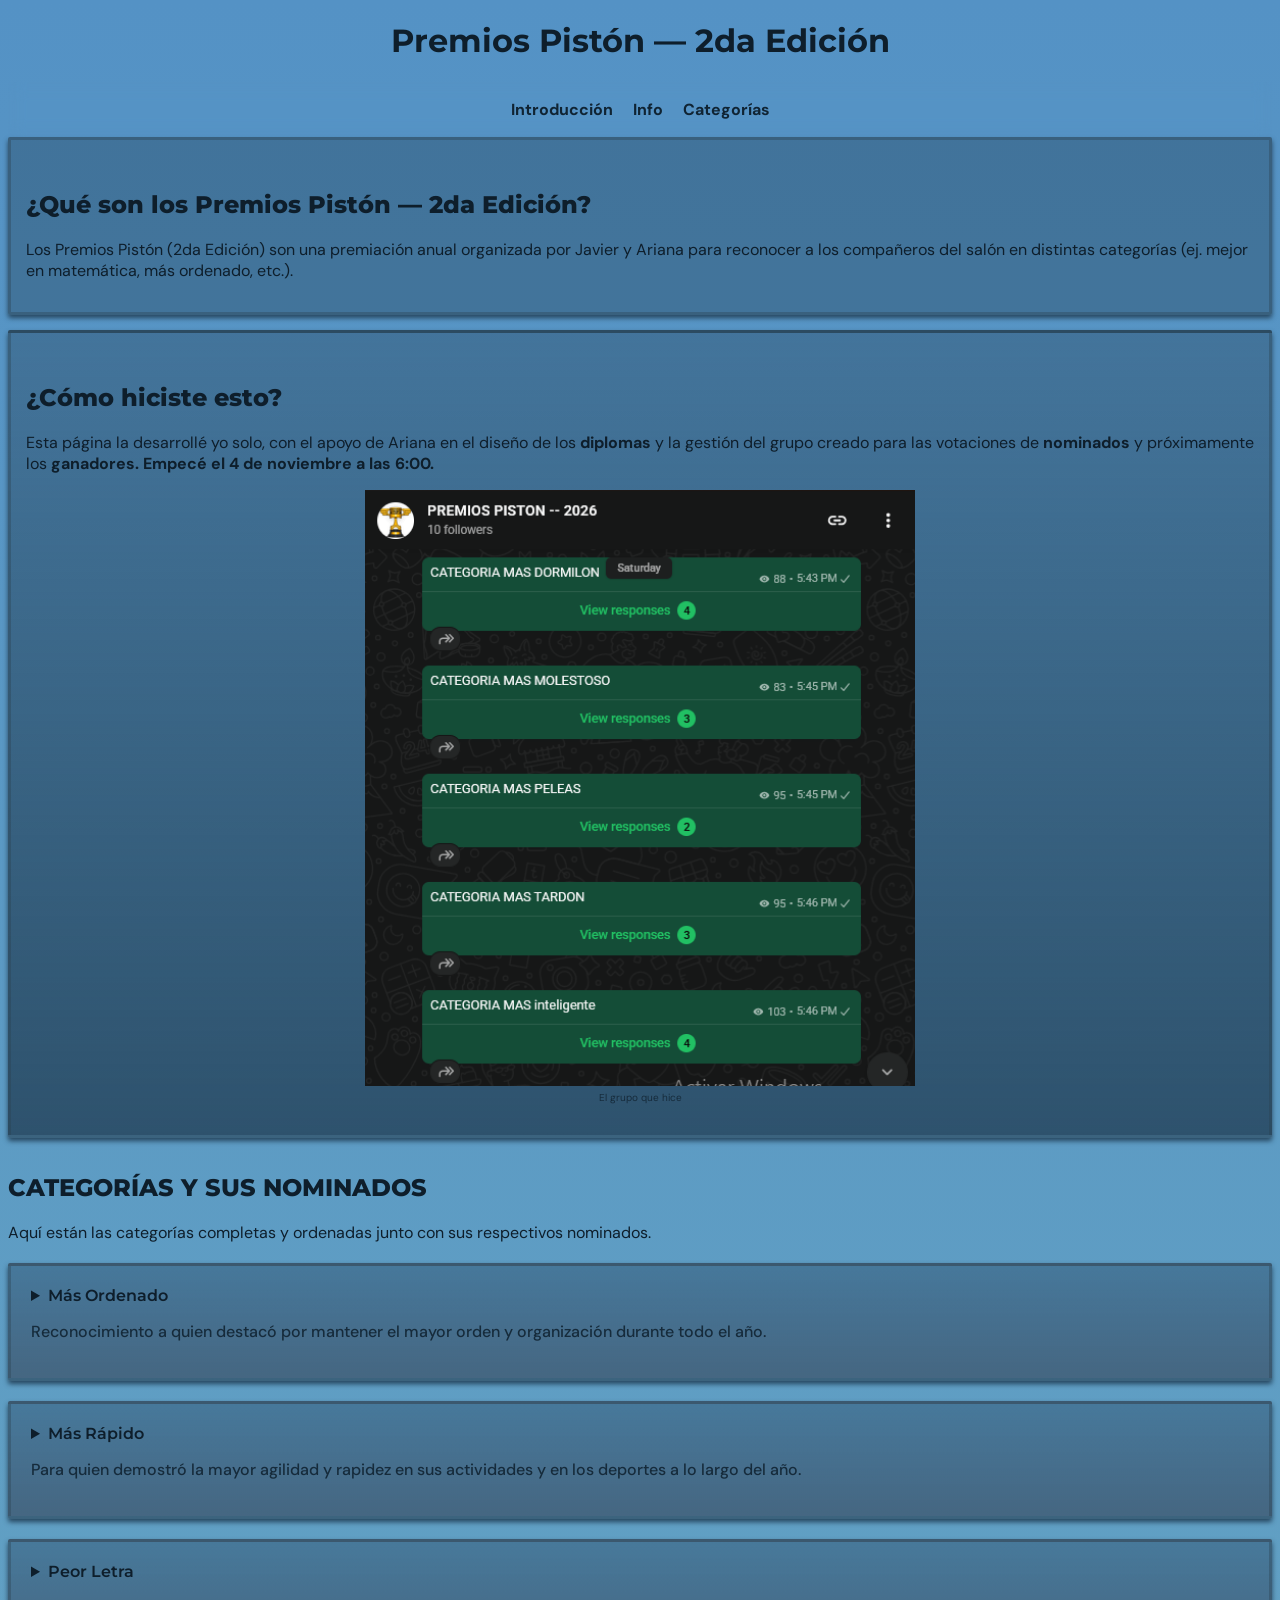
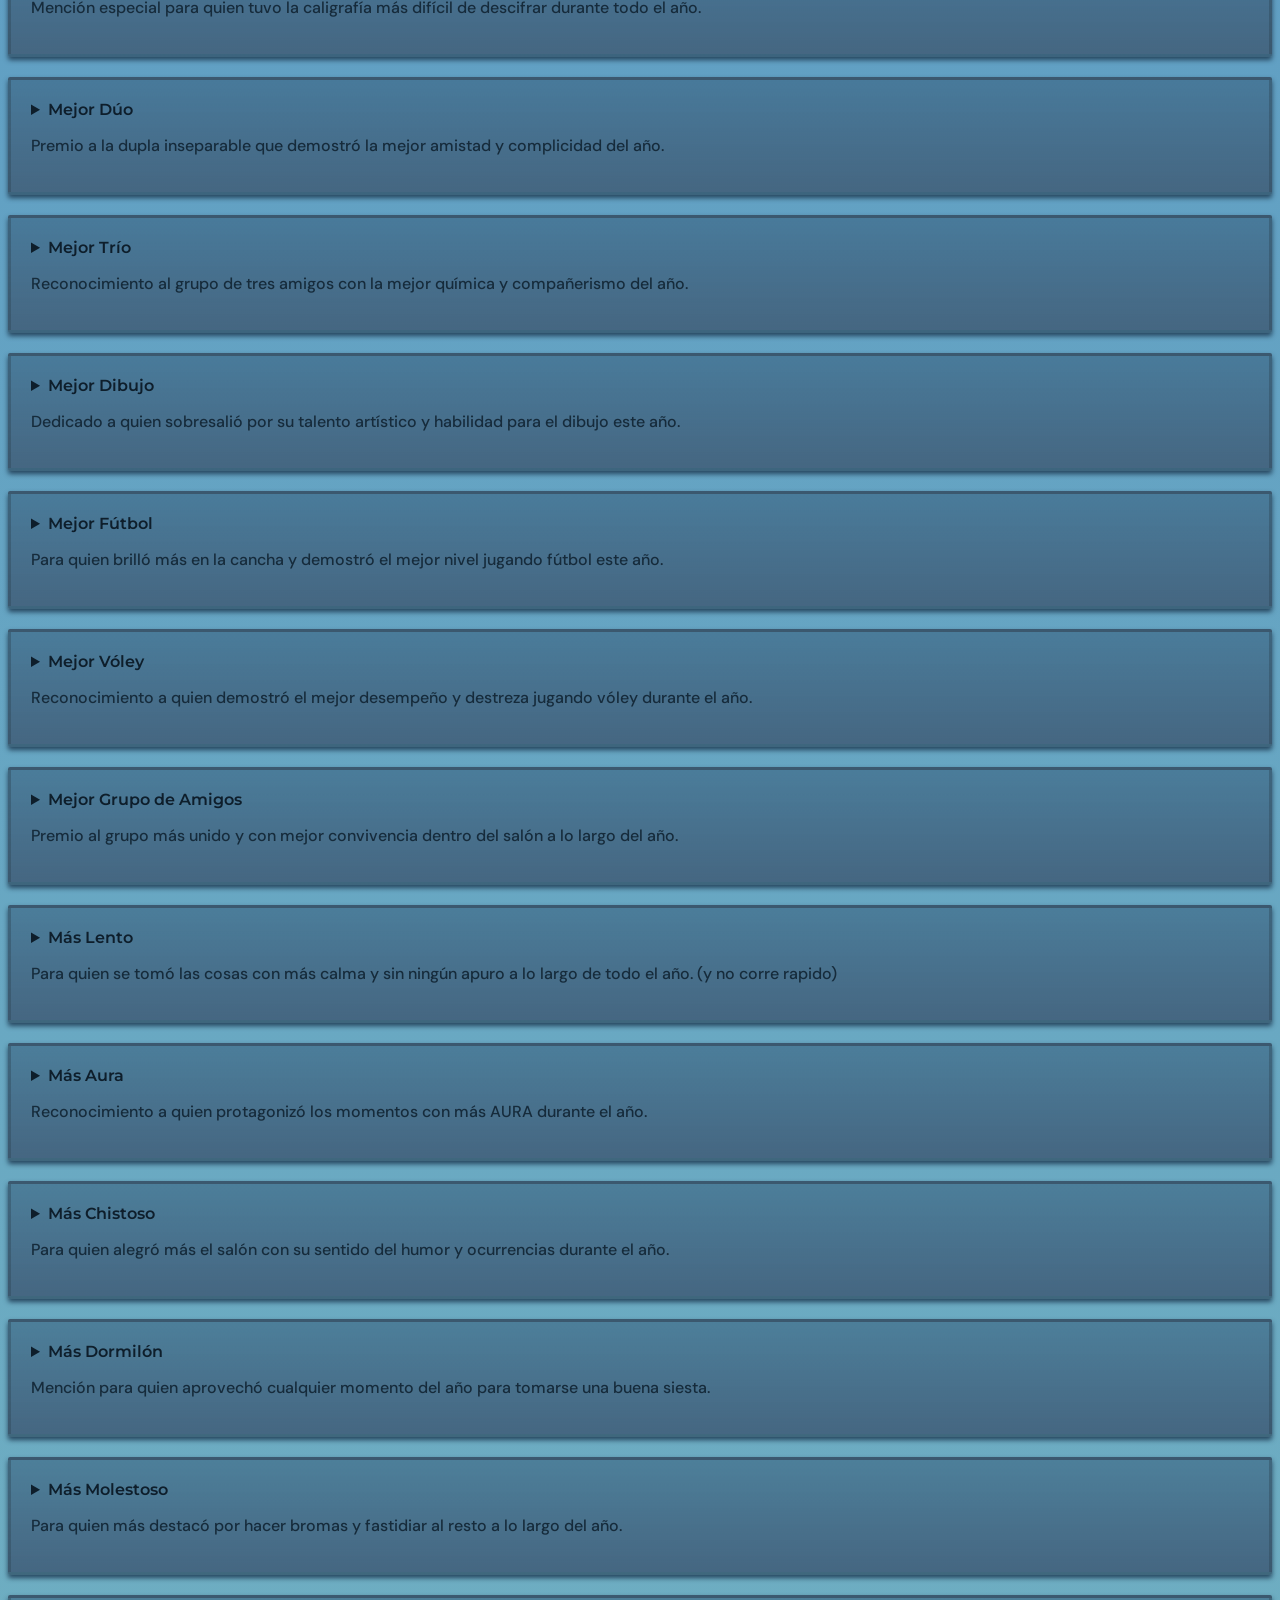
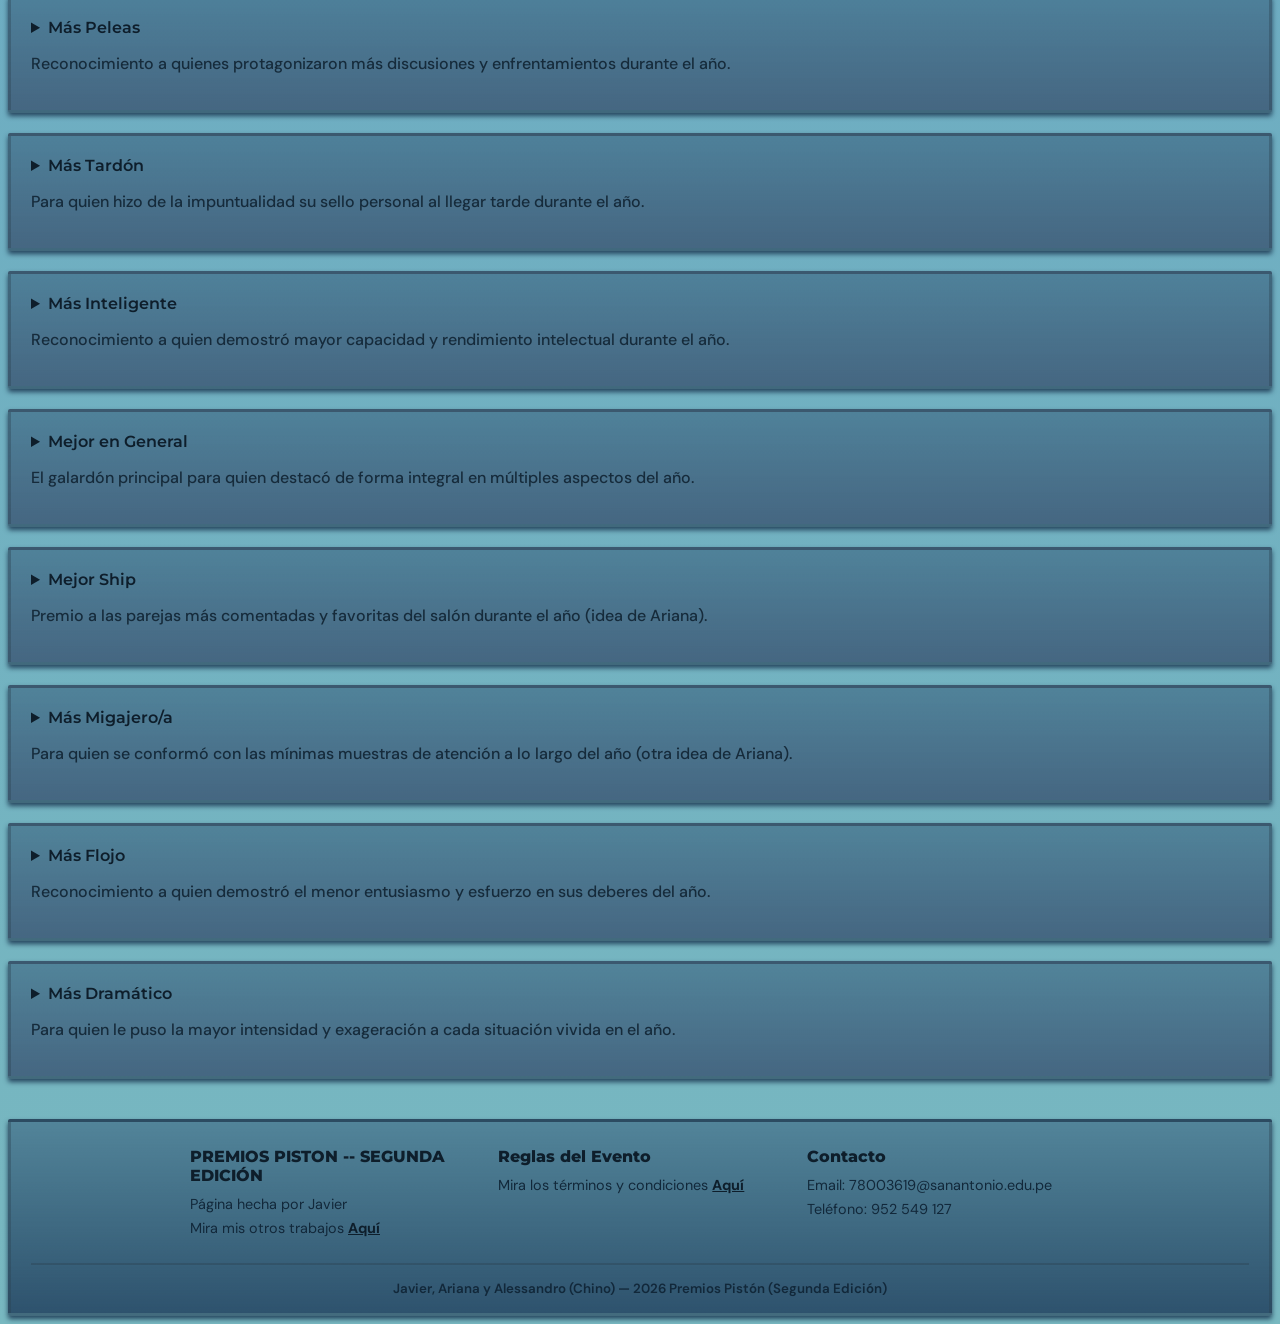
==== commit 03b4655b: "Added one more group nominee" ====
--- a/index.html
+++ b/index.html
@@ -75,7 +75,7 @@
         <summary>
           Más Rápido<br />
           <p class="cajaDesc">
-            Para quien demostró la mayor agilidad y rapidez en sus actividades a
+            Para quien demostró la mayor agilidad y rapidez en sus actividades y en los deportes a
             lo largo del año.
           </p>
         </summary>
@@ -150,7 +150,6 @@
             <li>Nicole, Kimberly y Luciana</li>
             <li>Facundo (Tengue), Ángel (Bala) y D'Alessio</li>
             <li>Portal, Ariana y Estrella</li>
-            <li>Facundo (tengue), Ángel (bala) y D' alessio</li>
           </ul>
         </div>
       </details>
@@ -225,6 +224,7 @@
           <ul>
             <li>Los tresh y Franco (Facundo, Ángel Gallardo, Javier y Franco)</li>
             <li>Las tikis (Nicole, Kimberly, Luciana, Estrella, Adubell, Fiorela, Milena, Luana, Ariana y Portal)</li>
+            <li>La Odisea (Alessandro (Chino), Álvaro, Sánchez, Vercelli (Chongas), Gustavo (Tavo), Emmanuelle (noli) y coca)</li>
           </ul>
         </div>
       </details>
@@ -234,7 +234,7 @@
           Más Lento<br />
           <p class="cajaDesc">
             Para quien se tomó las cosas con más calma y sin ningún apuro a lo
-            largo de todo el año.
+            largo de todo el año. (y no corre rapido)
           </p>
         </summary>
         <div class="contenido-desplegable">
@@ -251,8 +251,7 @@
         <summary>
           Más Aura<br />
           <p class="cajaDesc">
-            Reconocimiento a quien protagonizó los momentos con más presencia y
-            estilo durante el año.
+            Reconocimiento a quien protagonizó los momentos con más AURA durante el año.
           </p>
         </summary>
         <div class="contenido-desplegable">
@@ -503,8 +502,8 @@
     <footer>
       <div class="footerContainer">
         <div class="footerSec">
-          <h3>Javier Ramos</h3>
-          <p>Creando páginas divertidas para todos</p>
+          <h3>PREMIOS PISTON -- SEGUNDA EDICIÓN</h3>
+          <p>Página hecha por Javier</p>
           <p class="otherWorks">
             Mira mis otros trabajos <a href="https://github.com/Javi1902" target="_blank">Aquí</a>
           </p>
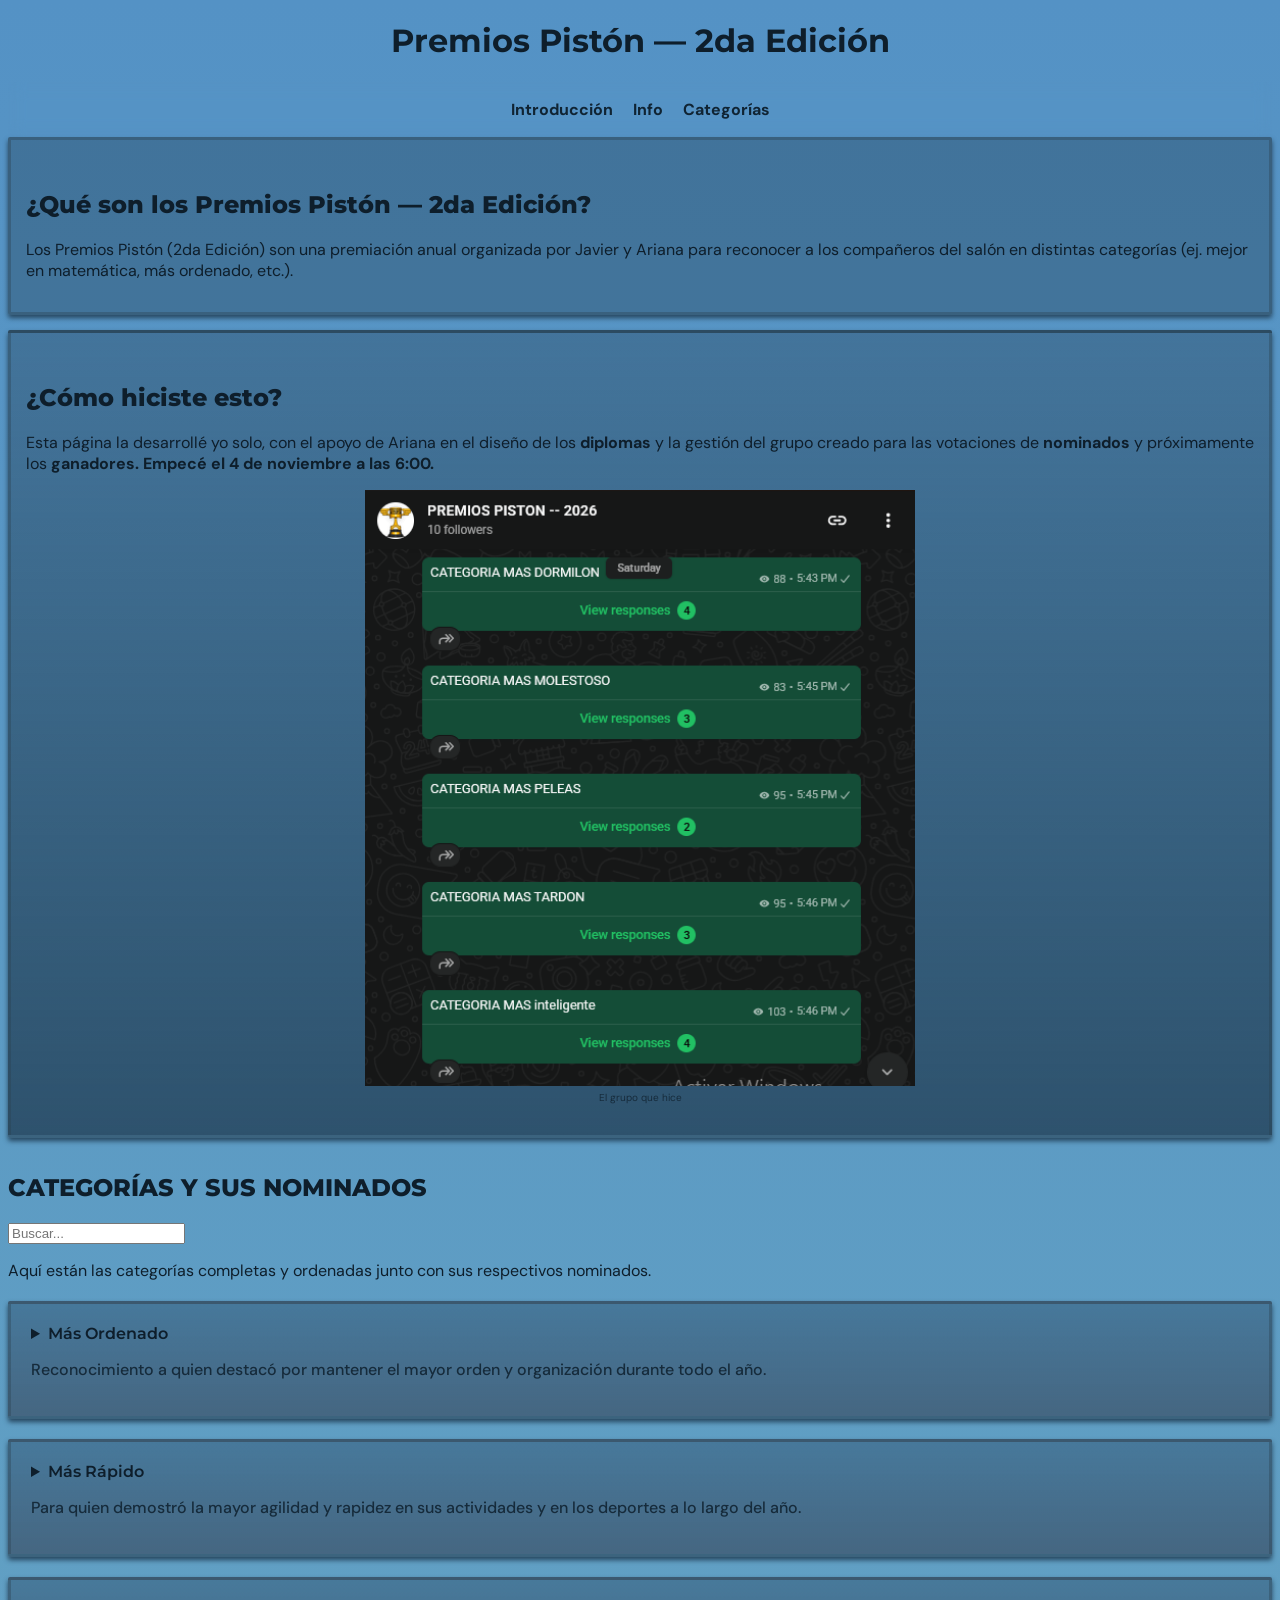
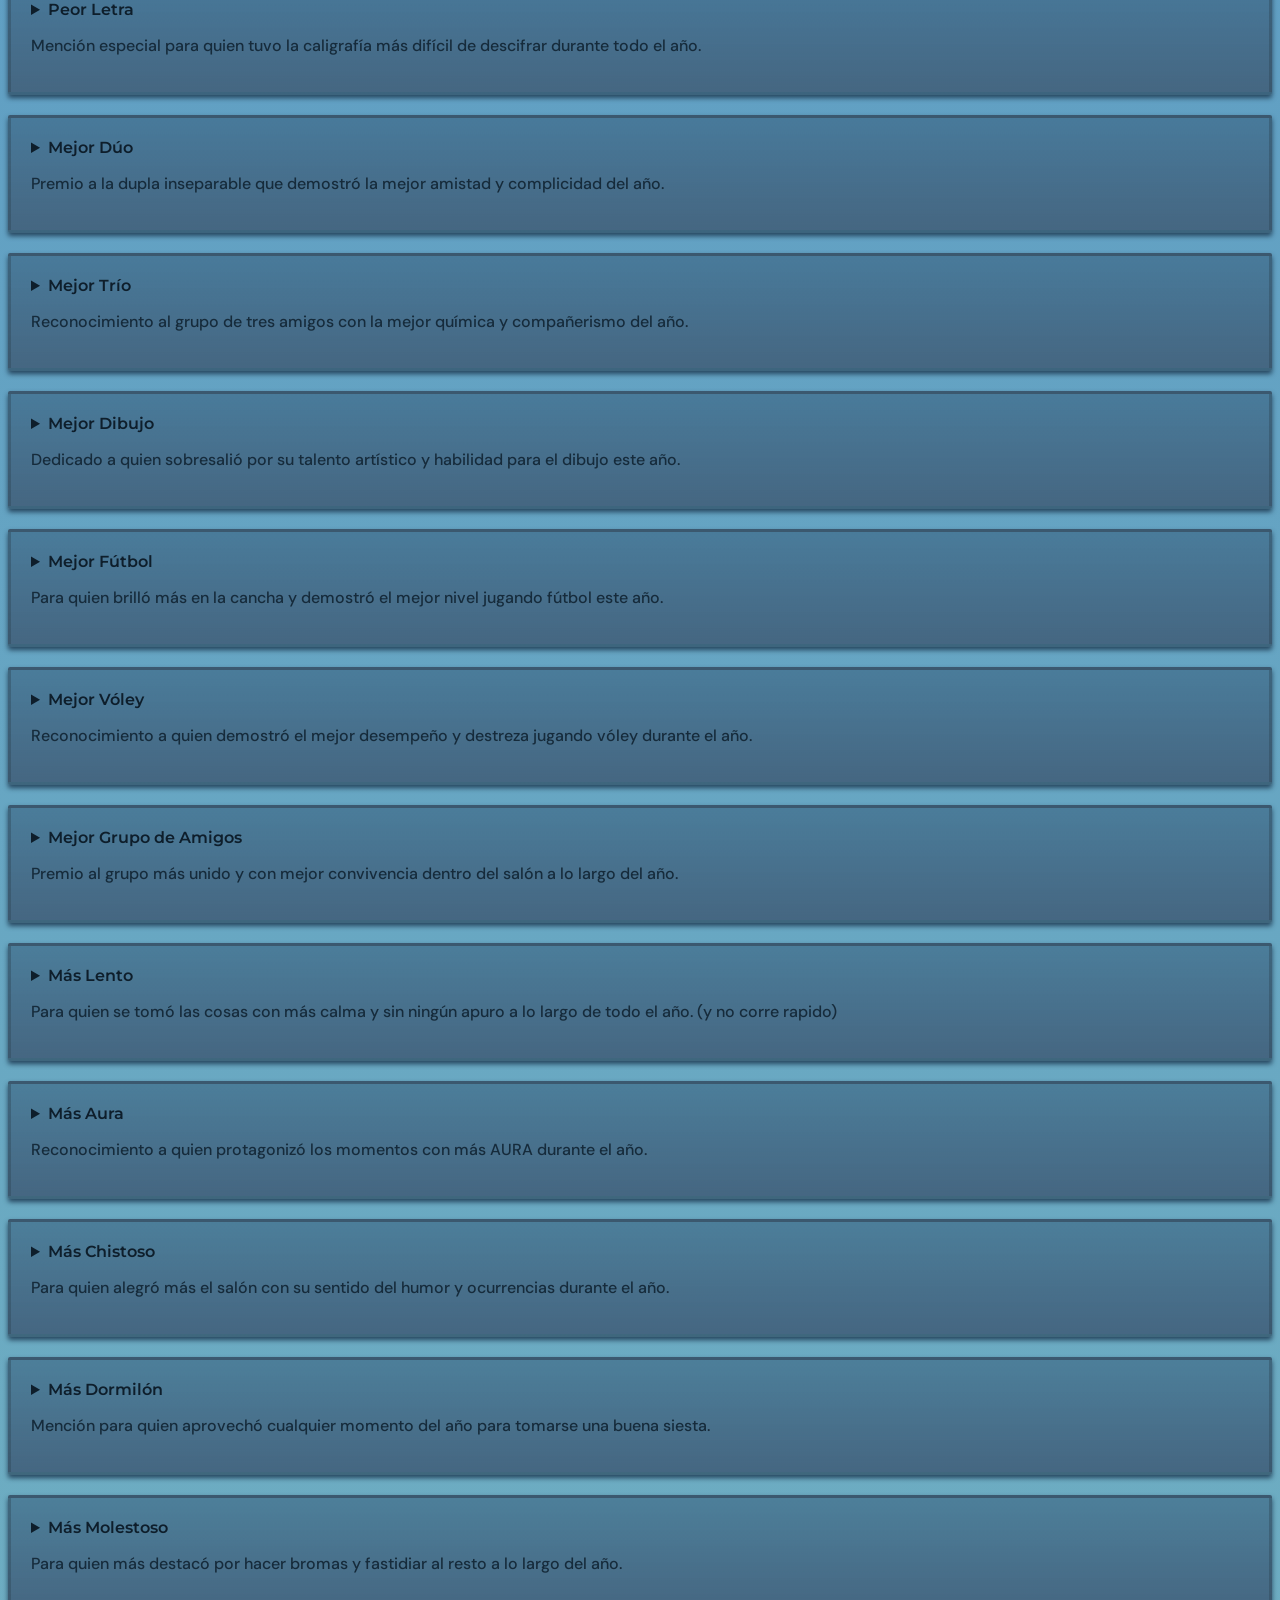
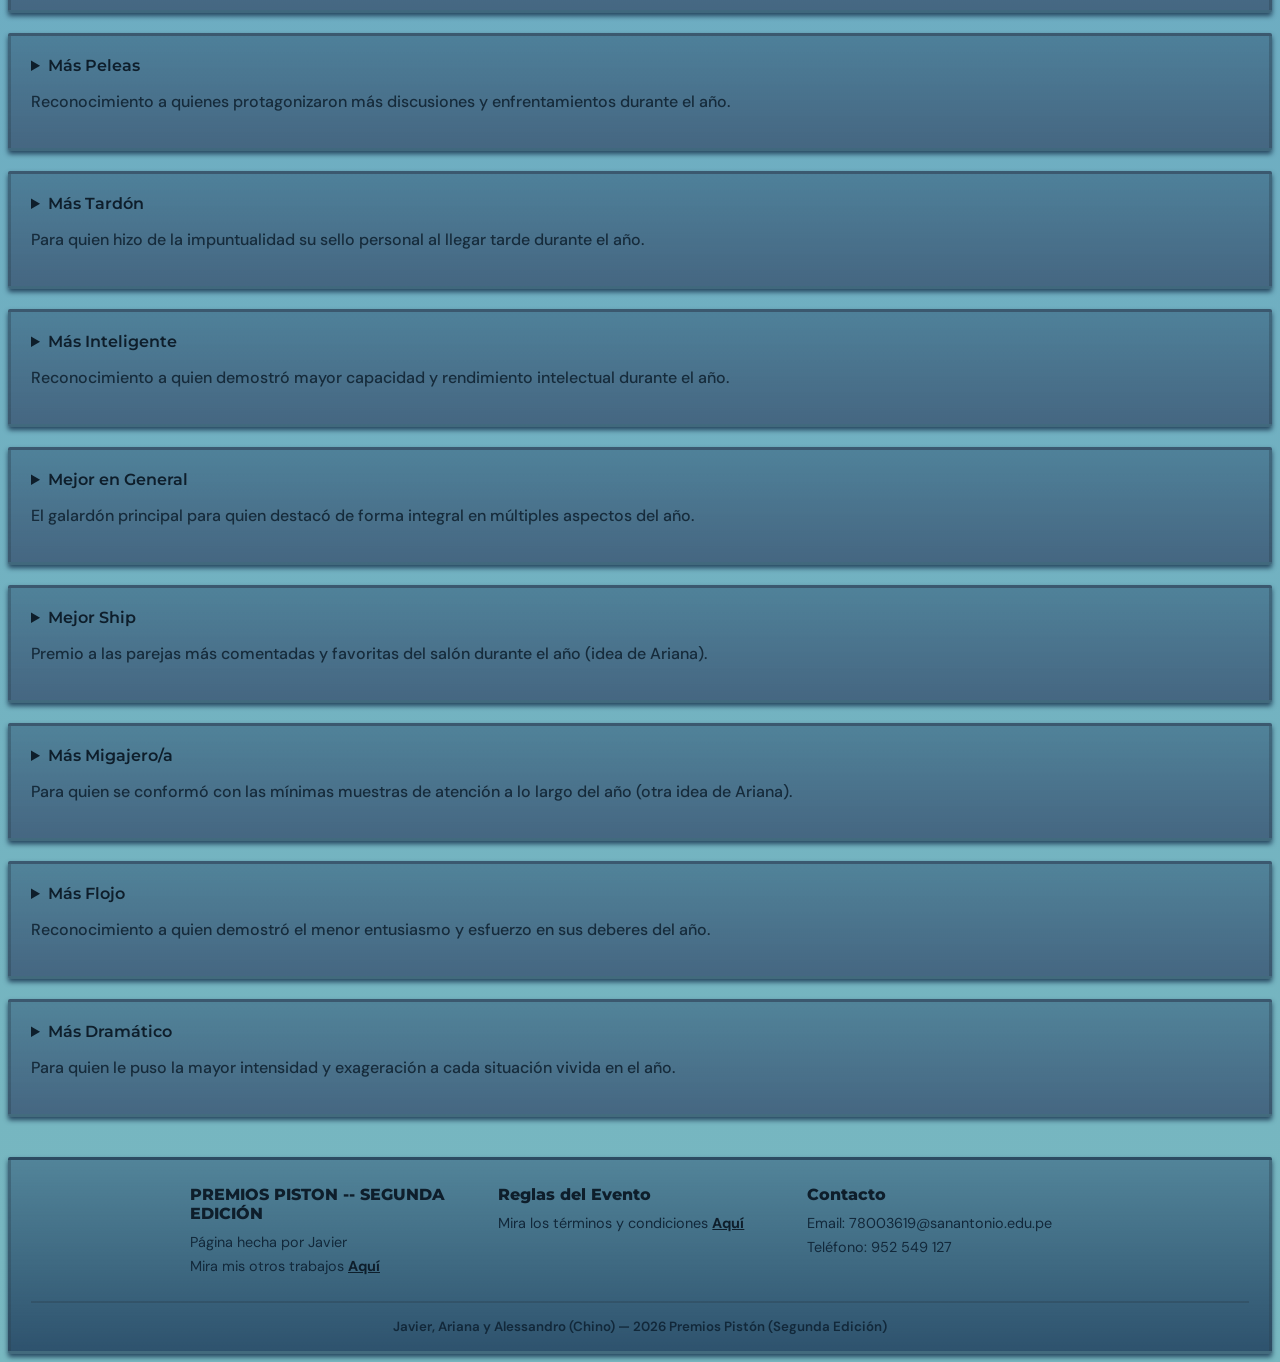
==== commit cce0af91: "added search input" ====
--- a/index.html
+++ b/index.html
@@ -3,10 +3,13 @@
   <head>
     <meta charset="UTF-8" />
     <meta name="viewport" content="width=device-width, initial-scale=1.0" />
-    <title>Premios Pistón — Parte II</title>
+    <link rel="icon" href="fotos/Premios Pistón.svg" type="image/svg+xml">
+    <meta name="description" content="La página oficial para ver los nominados de los premios Pistón (2da edición)">
+    <title>Premios Pistón — 2da Edicion</title>
     <link rel="stylesheet" href="styles.css" />
   </head>
   <body>
+    <div>
     <header>
       <h1 class="title">Premios Pistón — 2da Edición</h1>
     </header>
@@ -44,7 +47,9 @@
         <figcaption>El grupo que hice</figcaption>
       </figure>
     </section>
+    </div>
     <h2 class="subtitle" id="catNom">CATEGORÍAS Y SUS NOMINADOS</h2>
+    <input type="text" id="buscador" placeholder="Buscar..."/>
     <section class="categoriasNominados">
       <p>
         Aquí están las categorías completas y ordenadas junto con sus respectivos
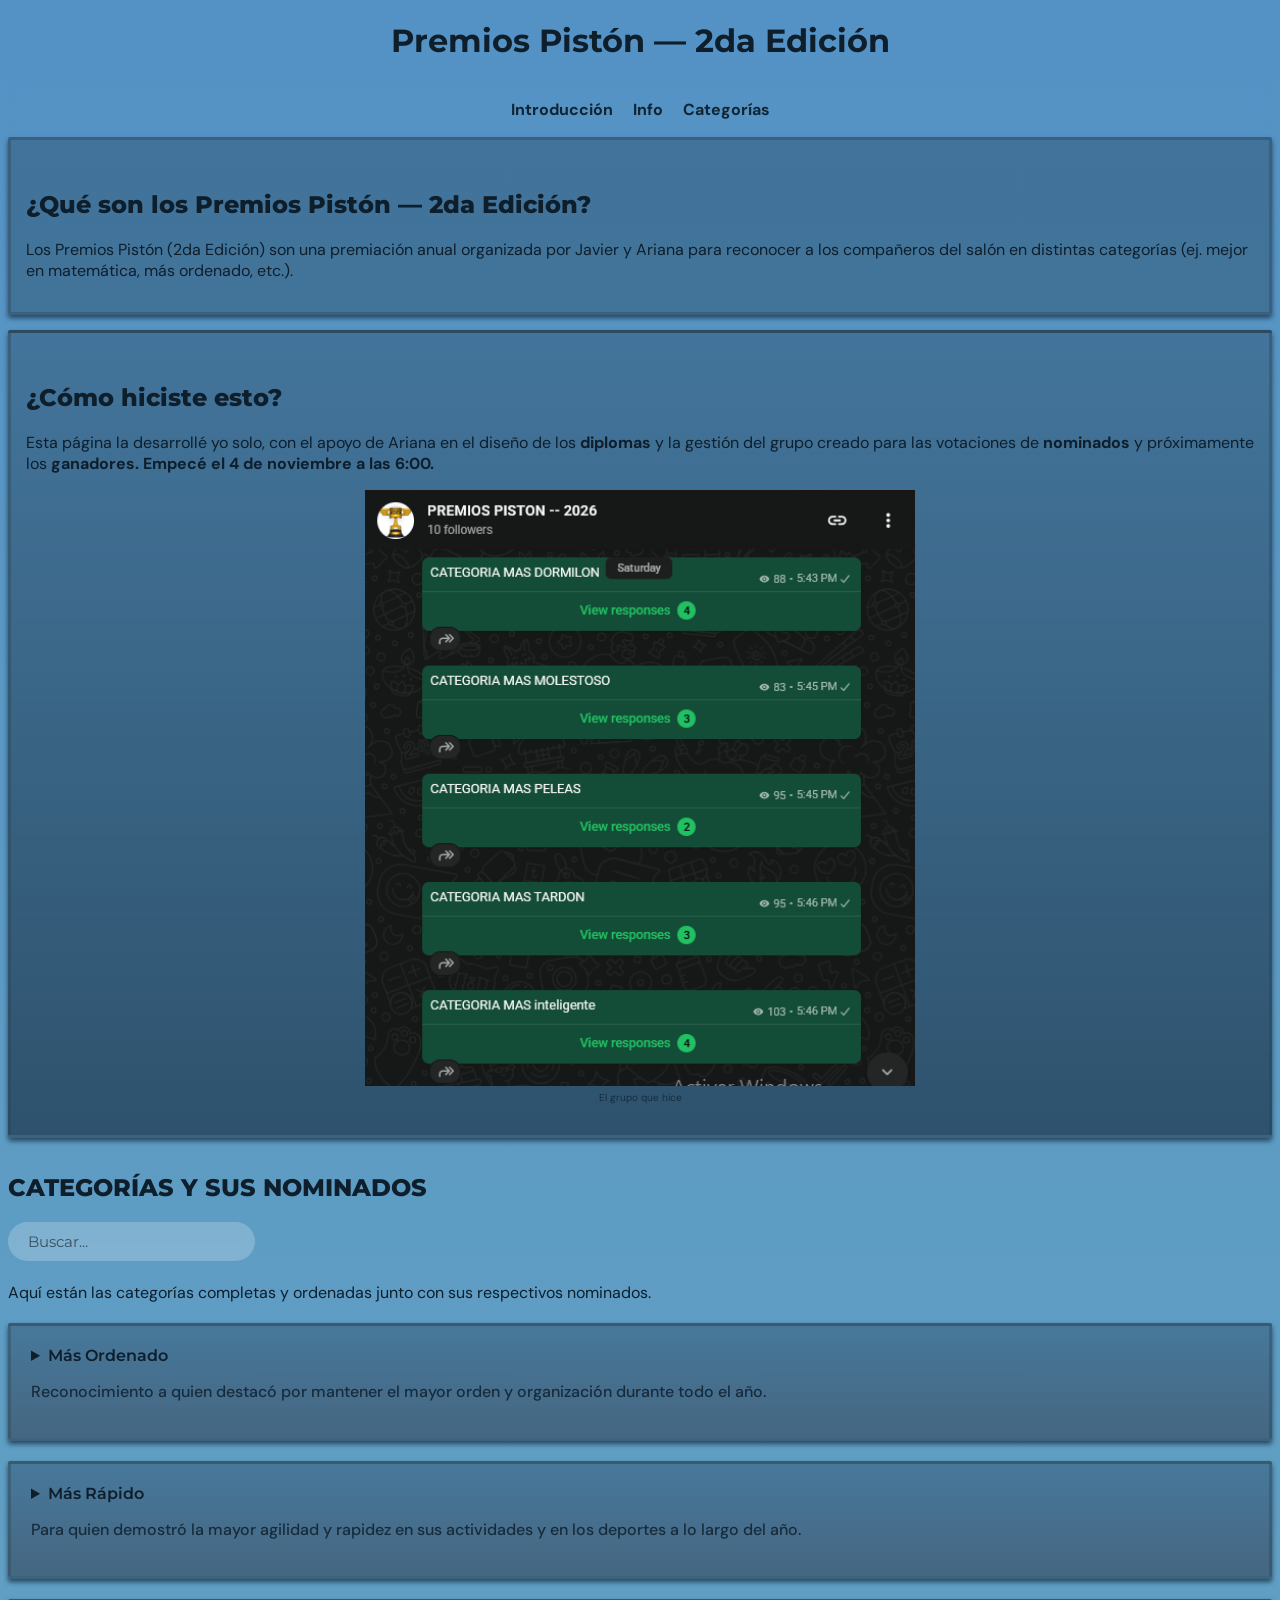
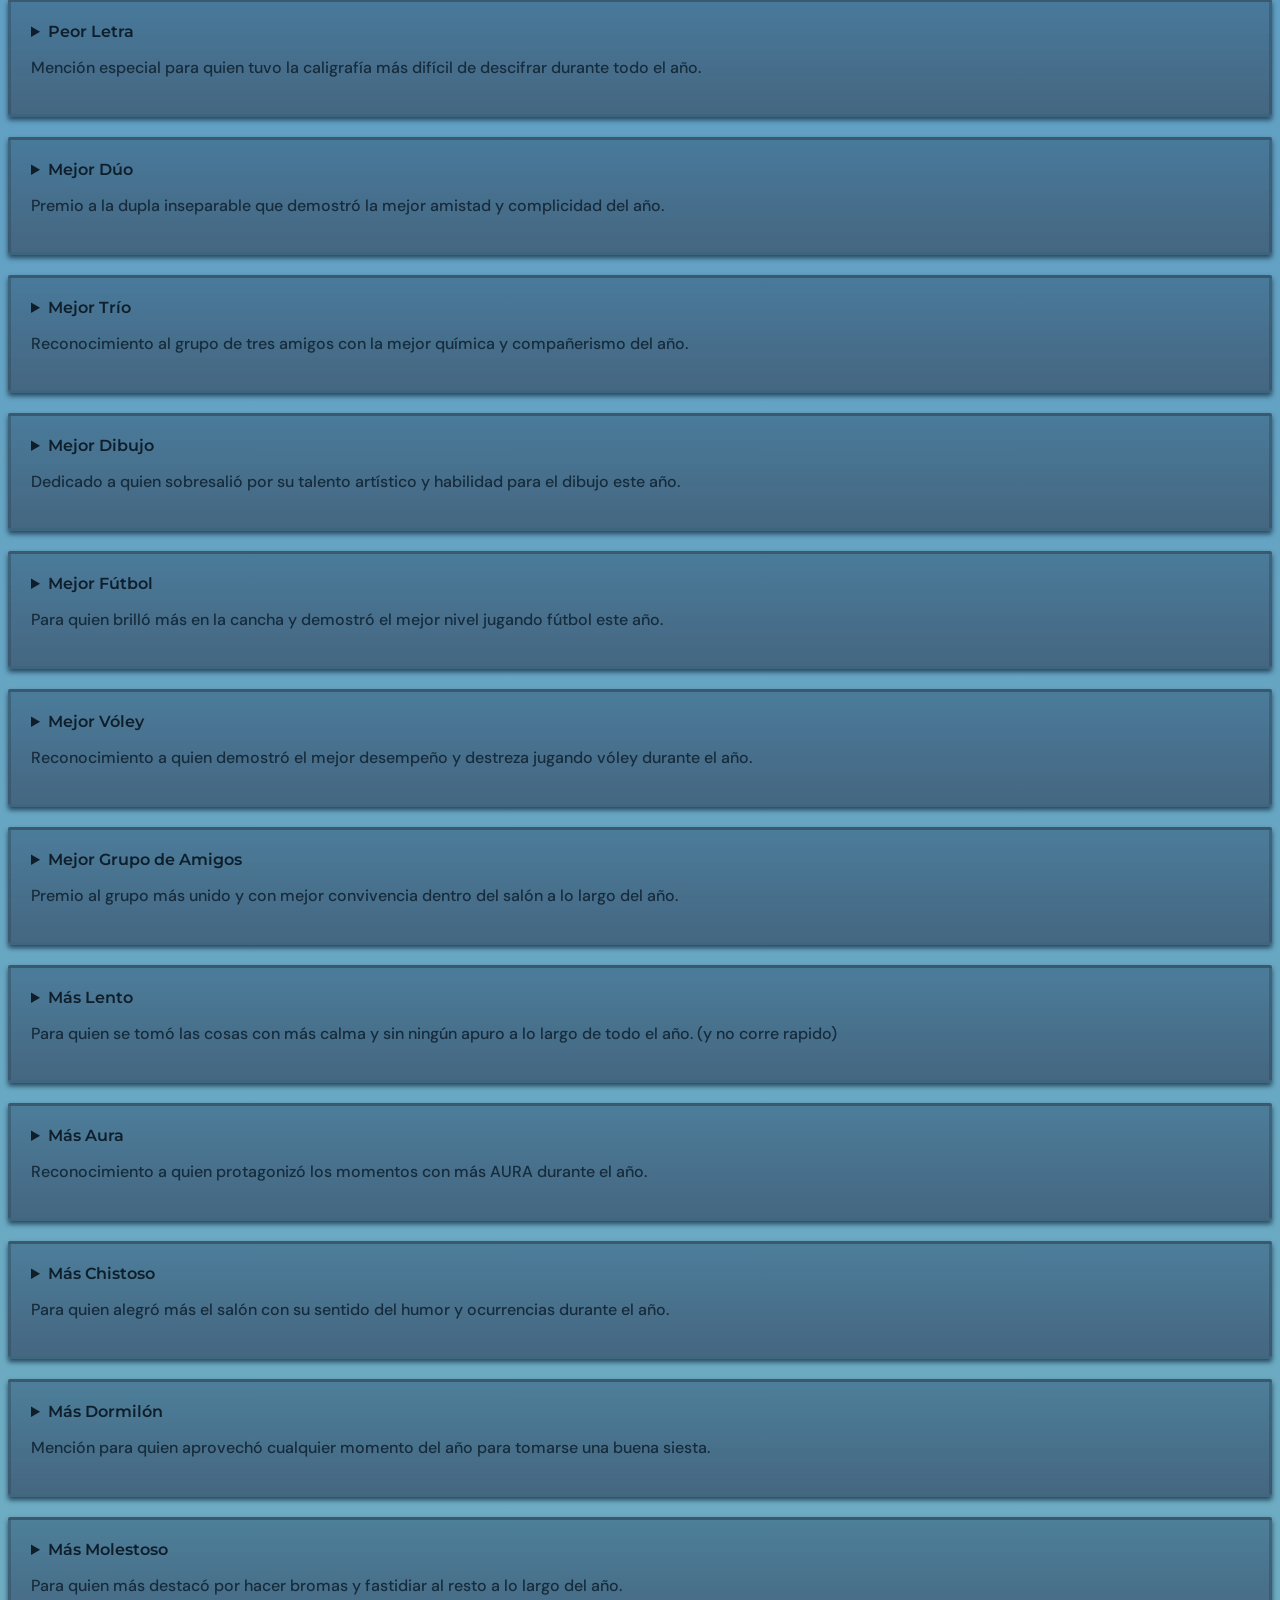
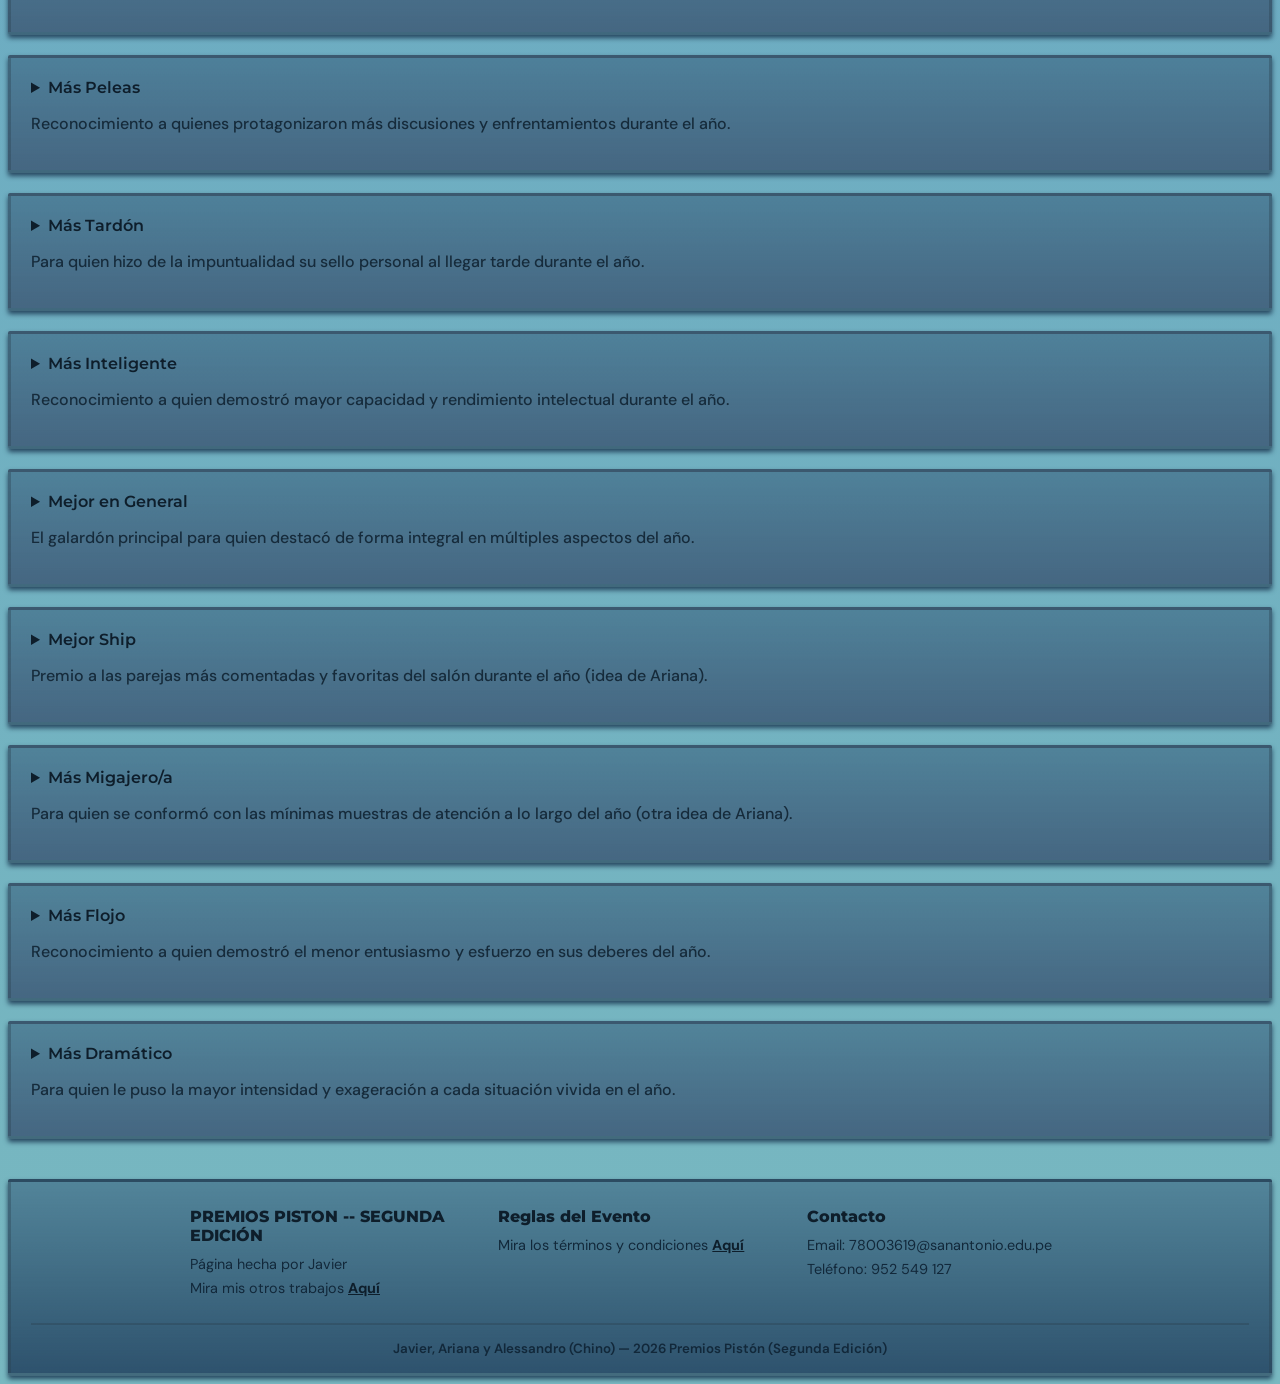
==== commit 25c83531: "added one more final nominee" ====
--- a/index.html
+++ b/index.html
@@ -248,6 +248,7 @@
             <li>Gustavo (Tavo)</li>
             <li>Vercelli (Chongas)</li>
             <li>Berenisse</li>
+            <li>Javier</li>
           </ul>
         </div>
       </details>
@@ -418,6 +419,10 @@
             <li>Miss Eilat</li>
             <li>Gustavo (Tavo)</li>
             <li>Franco (keke)</li>
+            <li>Álvaro</li>
+            <li>Adubell</li>
+            <li>Portal</li>
+            <li>Sofía</li>
           </ul>
         </div>
       </details>
--- a/styles.css
+++ b/styles.css
@@ -1,4 +1,12 @@
 @import url('https://fonts.googleapis.com/css2?family=DM+Sans:wght@400;500;700&family=Montserrat:wght@700;800&display=swap');
+
+body {
+    background: linear-gradient(#5492c5, #78b8c0);
+    font-family: 'DM Sans', sans-serif;
+    color: #0e1e2b;
+}
+
+html {@import url('https://fonts.googleapis.com/css2?family=DM+Sans:wght@400;500;700&family=Montserrat:wght@700;800&display=swap');
 
 body {
     background: linear-gradient(#5492c5, #78b8c0);
@@ -226,3 +234,260 @@
     color: #12283a;
     font-weight: 600;
 }
+
+#buscador {
+    padding: 10px 20px;
+    border: none;
+    border-radius: 20px;
+    margin-bottom: 5px;
+    font-size: 15px;
+    font-weight: 500;
+    backdrop-filter: blur(5px);
+    -webkit-backdrop-filter: blur(5px);
+    color: #0e1e2b;
+    background: rgba(255, 255, 255, 0.22);
+    font-family: 'Montserrat', arial, sans-serif;
+    outline: none;
+    position: sticky;
+    top: 20px; 
+    z-index: 100;
+    transition: all 0.25s ease;
+}
+
+#buscador::placeholder {
+    color: #1a2633b3;
+    font-weight: 400;
+    opacity: 1; 
+}
+
+#buscador:hover {
+    transform: translateY(-2px);
+    background: rgba(255, 255, 255, 0.32);
+}
+
+#buscador:focus {
+    background: rgba(255, 255, 255, 0.42);
+}
+
+
+
+
+    scroll-behavior: smooth;
+}
+
+h1, .subtitle, summary {
+    font-family: 'Montserrat', sans-serif;
+}
+
+h1 {
+    color: #0e1e2b;
+    text-align: center;
+}
+
+.introduccion {
+    background-color:#32587788 ;
+    padding: 15px;
+    border: #2b414e5d, solid, 3px;
+    border-radius: 2px;
+    box-shadow: 0 3px 5px #26465f;
+    color: #0e1e2b;
+}
+
+.infoDiv {
+    background: linear-gradient(#32587788, #2e526d) ;
+    padding: 15px;
+    border: #2b414e5d, solid, 3px;
+    border-radius: 2px;
+    margin-top: 15px;
+    box-shadow: 0 3px 5px #26465f;
+    color: #0e1e2b;
+}
+
+.infoDiv .subtitle {
+    color: #0e1e2b;
+}
+
+.infoDiv figure {
+    text-align: center;
+}
+
+.infoDiv * figcaption {
+    font-size: 10px;
+    color: #162b3b;
+}
+
+.subtitle {
+    font-weight:800;
+    color: #0e1e2b;
+}
+
+section, #catNom {
+    scroll-margin-top: 80px;
+}
+
+nav {
+    position: sticky;
+    top: 10px;
+    z-index: 100;
+    backdrop-filter: blur(8px);
+    padding: 2px 15px;
+    margin:auto;
+}
+
+.menu, a {
+    display: flex;
+    text-decoration: none;
+    list-style: none;
+    color: #102433;
+    font-weight: 700;
+    position: sticky;
+}
+
+.menu a:hover {
+    color: #26465f;
+}
+
+.menu {
+    display: flex;
+    justify-content: center;
+    flex-wrap: wrap;
+    gap: 20px;
+    padding: 0;
+    margin: 15px 0;
+    list-style: none;
+}
+
+
+
+img {
+    max-inline-size: 85%;
+    block-size: auto;
+}
+
+.caja-desplegable {
+    padding: 20px;
+    background: linear-gradient(#32587788, #456681);
+    border: #2b414e5d, solid, 3px;
+    border-radius: 2px;
+    margin-top: 20px;
+    box-shadow: 0 3px 5px #26465f;
+    transition: transform 0.3s ease; 
+    color: #0e1e2b;
+}
+
+summary {
+    font-weight: 600;
+    color: #0e1e2b;
+}
+
+.nomSub {
+    font-weight: 600;
+    color: #12283a;
+}
+
+.cajaDesc {
+    font-family: 'DM Sans', sans-serif;
+    font-weight: 500;
+    color: #162b3b;
+}
+
+.caja-desplegable:hover {
+    transform: scale(1.01); 
+}
+
+.caja-desplegable[open] {
+    animation: jalon 0.25s ease-out;
+}
+
+@keyframes jalon {
+    0% {
+        transform: scale(1.01) translateY(0);
+    }
+    50% {
+        transform: scale(1.01) translateY(4px);
+    }
+    100% {
+        transform: scale(1.01) translateY(0);
+    }
+}
+
+.caja-desplegable:not([open]) {
+    animation: jalonCerrar 0.25s ease-out;
+}
+
+@keyframes jalonCerrar {
+    0% {
+        transform: scale(1.01) translateY(0);
+    }
+    50% {
+        transform: scale(1.01) translateY(-4px);
+    }
+    100% {
+        transform: scale(1.01) translateY(0);
+    }
+}
+
+h2 {
+    margin-top: 35px;
+    color: #0e1e2b;
+}
+
+footer {
+    margin-top: 40px;
+    padding: 25px 20px 15px 20px;
+    background: linear-gradient(#32587788, #2e526d);
+    border: #2b414e5d solid 3px;
+    border-radius: 2px;
+    box-shadow: 0 3px 5px #26465f;
+    color: #0e1e2b;
+}
+
+.footerContainer {
+    display: flex;
+    justify-content: space-between;
+    flex-wrap: wrap;
+    gap: 25px;
+    max-width: 900px;
+    margin: 0 auto;
+}
+
+.footerSec {
+    flex: 1;
+    min-width: 200px;
+}
+
+.footerSec h3 {
+    font-family: 'Montserrat', sans-serif;
+    font-weight: 800;
+    font-size: 1rem;
+    margin-top: 0;
+    margin-bottom: 10px;
+    color: #0e1e2b;
+}
+
+.footerSec p {
+    margin: 6px 0;
+    font-size: 0.9rem;
+    color: #12283a;
+}
+
+footer a {
+    display: inline;
+    color: #0e1e2b;
+    font-weight: 700;
+    text-decoration: underline;
+    transition: color 0.2s ease;
+}
+
+footer a:hover {
+    color: #1c3d57;
+}
+
+.littleFooter {
+    margin-top: 20px;
+    padding-top: 12px;
+    border-top: 2px solid #2b414e5d;
+    text-align: center;
+    color: #12283a;
+    font-weight: 600;
+}
